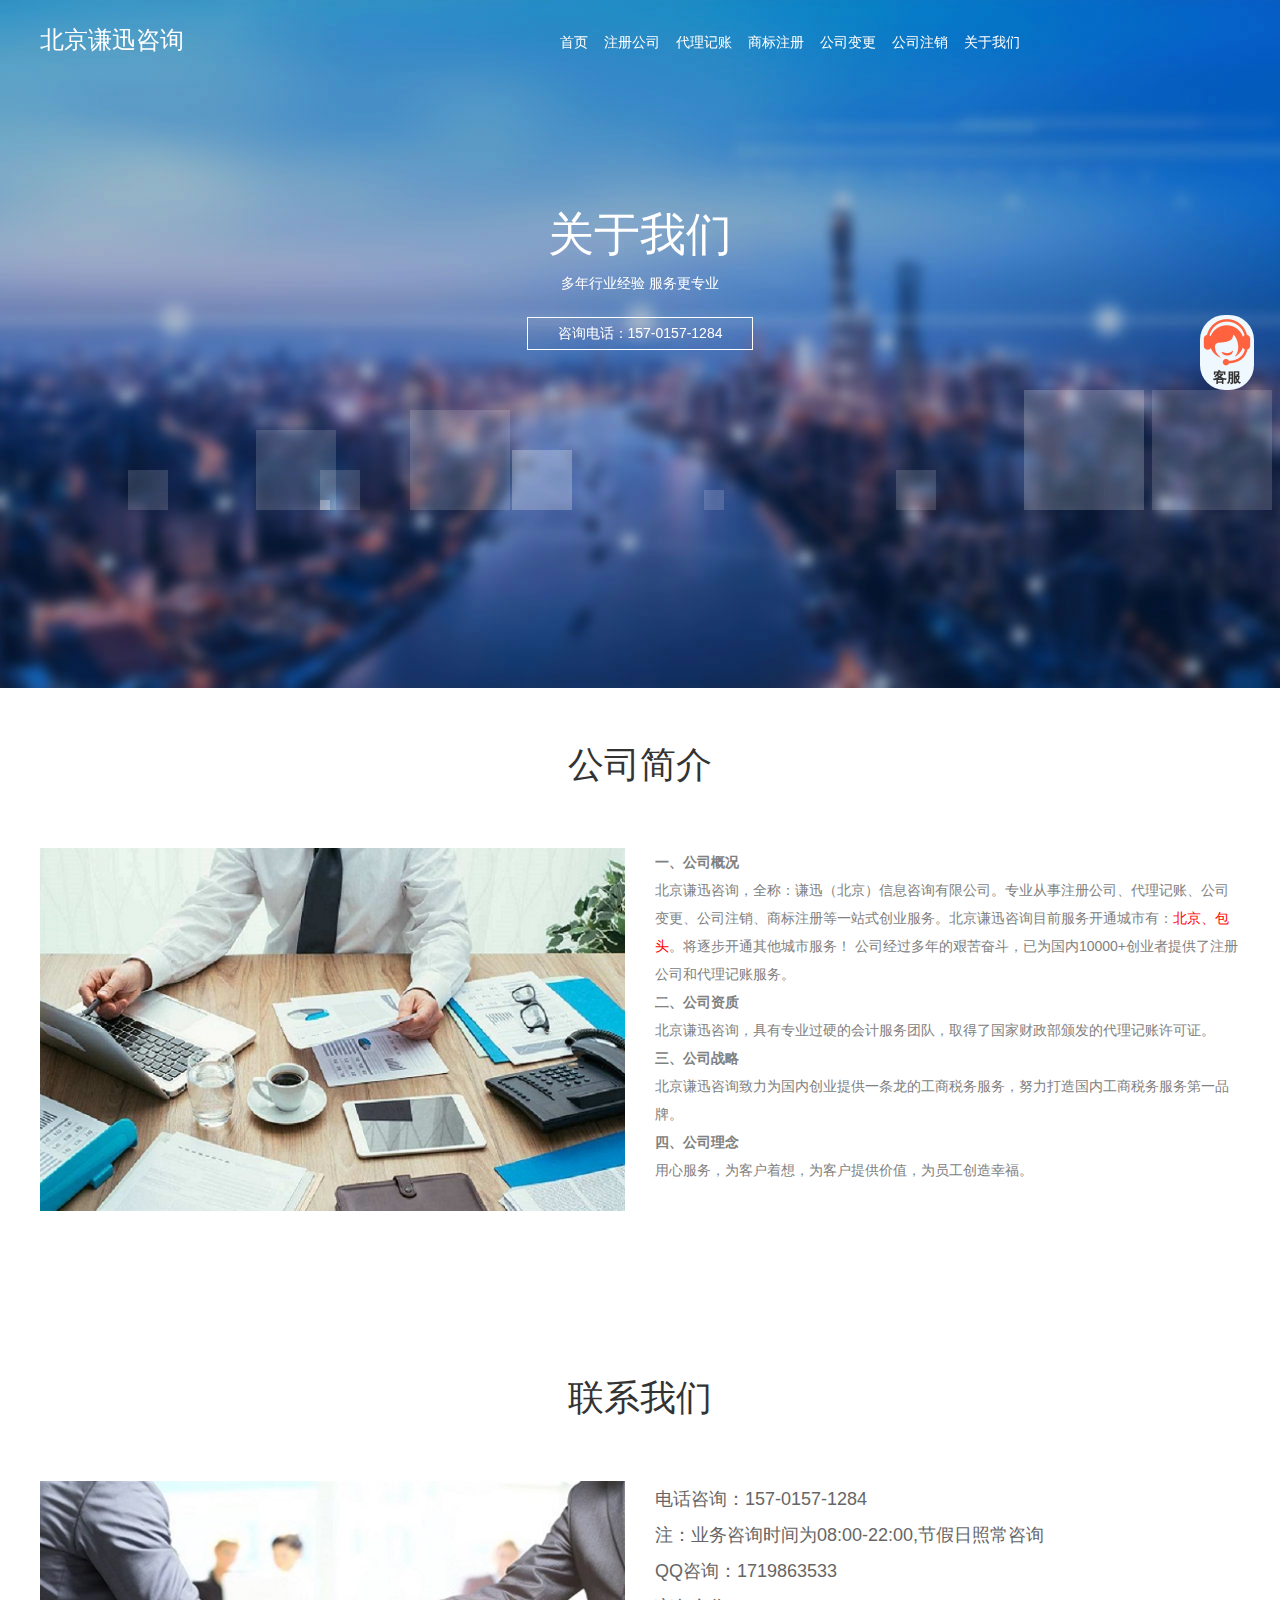
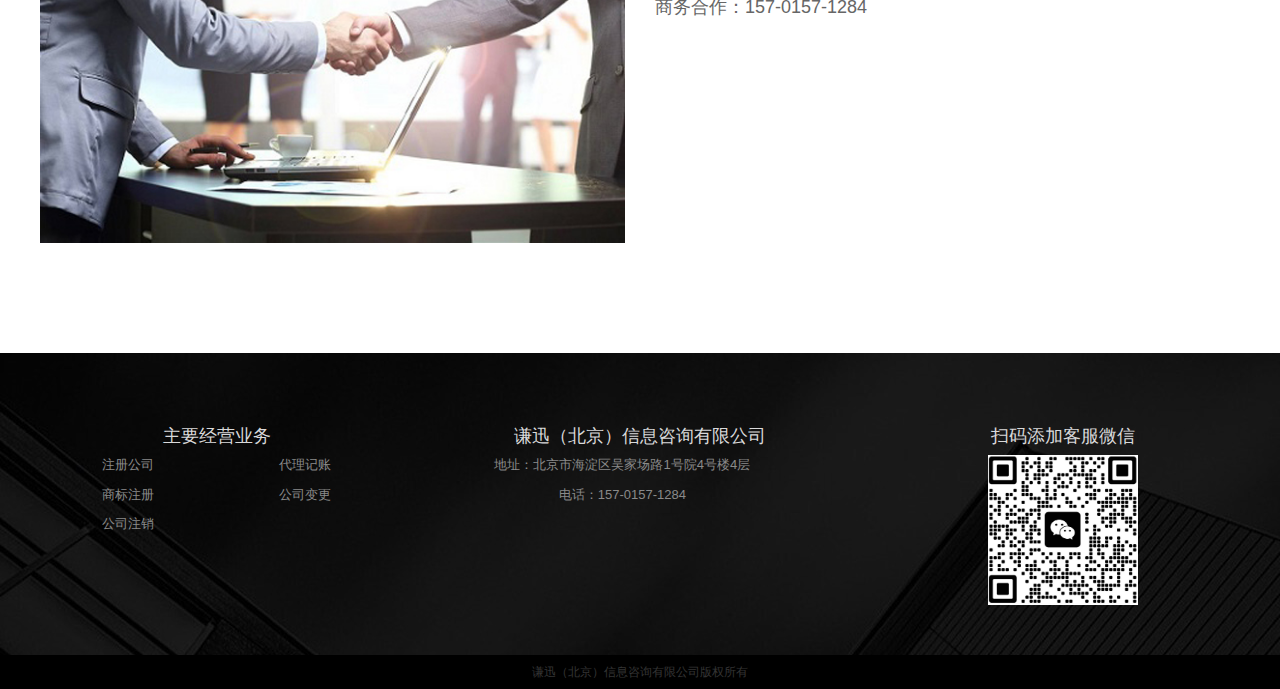
==== about.html @ a2da06b8 "第一版" ====
﻿<!DOCTYPE html>
<html>
<head>
<meta http-equiv="Content-Type" content="text/html; charset=utf-8">
<meta http-equiv="X-UA-Compatible" content="IE=Edge,chrome=1">
<meta name="viewport" content="width=device-width, initial-scale=1.0, user-scalable=no">
<meta name="format-detection" content="telephone=yes">
<meta http-equiv="Cache-Control" content="no-transform" /> 
<meta http-equiv="Cache-Control" content="no-siteapp" /> 
<title>北京谦迅咨询怎么样_北京谦迅咨询</title>
<meta name="keywords" content="北京谦迅咨询怎么样？" />
<meta name="description" content="北京谦迅咨询是地区口碑好，服务质量高的财务公司，为地区上万创业者提供了工商税务服务，北京谦迅咨询欢迎地区各位创业者咨询办理业务！咨询电话：157-0157-1284" />
<meta name="renderer" content="webkit">
<link rel="icon" type="image/x-icon" href="images/favicon.ico">
<!--ico-->
<link rel="stylesheet" type="text/css" href="css/base.css" />
<link rel="stylesheet" type="text/css" href="css/animate.min.css" />
<link rel="stylesheet" type="text/css" href="css/owl.carousel.css" />
<link rel="stylesheet" type="text/css" href="css/style.css" />
<link rel="stylesheet" type="text/css" href="css/responsive.css" />
<script src="js/jquery-1.11.0.min.js"></script>
<script src="js/wow.min_1.js"></script>
<script src="js/owl.carousel.min.js"></script>
<script src="js/page.js"></script>
<style type="text/css">
<!--
.STYLE1 {color: #FF0000}
-->
</style>
</head>
<body>
<div id="online_img">
  <img src="/images/online.png">
  <span>客服</soan>
  <div id="kefu">
      <div>扫码在线咨询</div>
      <img src="/images/qrcode.png">
  </div>
</div>
<div class="header">
  <div class="container">
    <div class="rowFluid">
      <div class="span3 col-md-12">
        <div class="logo" style="font-size: x-large;color: white;font-family: emjoi;font-weight: 500;">
                    <!--<a href="#" title="北京谦迅咨询"> <img src="picture/logo.png" alt="北京谦迅咨询"/></a>-->
                    <a style="font-size: x-large;color: white;font-family: emjoi;font-weight: 500;" href="index.html">北京谦迅咨询</a>
                </div>
      </div>


      <div class="span9">
        <div class="mobileMenuBtn"><span class="span1"></span><span class="span2"></span><span
                class="span3"></span></div>
        <div class="mobileMenuBtn_shad"></div>
        <div class="header_menu">
          <ul id="menu">
            <li><a href="index.html">首页</a></li>
            <li><a href="gszc.html">注册公司</a></li>
            <li><a href="dljz.html">代理记账</a></li>
            <li><a href="sbzc.html">商标注册</a></li>
            <li><a href="gsbg.html">公司变更</a></li>
            <li><a href="gszx.html">公司注销</a></li>
            <!--<li><a href="cjwt_news.html">常见问题</a></li>-->
            <li><a href="about.html">关于我们</a></li>
            <!--<li><a href="contact_us.html">联系我们</a></li>-->
          </ul>
        </div>
      </div>
      <div class="span2"></div>
    </div>
  </div>
</div>

<div id="tool">
    <ul class="toollist">
        <li><a href="/"><img src="picture/home.png">

            <p>首页</p>
        </a></li>
        <li><a href="https://work.weixin.qq.com/kfid/kfc2d8072bfd5764489"><img src="picture/member.png">

            <p>在线咨询</p>
        </a></li>
        <li class="li4"><a href='tel:157-0157-1284'><img src="picture/tel.png"/>

            <p>一键拨打</p>
        </a></li>
        <li><a href="/about.html"><img src="picture/map.png">

            <p>关于我们</p>
        </a></li>
    </ul>
</div>

<div class="page">
<div class="rowFluid">
<div class="span12">
<div class="main">
<div class="banner">
  <div class="rowFluid">
    <div class="span12">
      <div class="owl-demo ">
        <div class="item">
          <h3 class="banner_title">关于我们</h3>
          <div class="banner_jianjie">
            <div class="banner_text">多年行业经验 服务更专业</div>
            <div class="banner_button"> <a style="pointer-events: none" href="#">咨询电话：157-0157-1284</a> </div>
          </div>
        </div>
        
        
      </div>
	  <ul class="platform_advantage_bg">
        <li></li>
        <li></li>
        <li></li>
        <li></li>
        <li></li>
        <li></li>
        <li></li>
        <li></li>
        <li></li>
        <li></li>
      </ul>
    </div>
  </div>
  <div id="container" class="mpage">
    <div id="anitOut" class="anitOut"></div>
  </div>
</div>


<div class="kzf-mod-case-container">
          <div class="rowFluid">
            <div class="container">
              <div class="span12">
                <div class="kzf-mod-case-out">
                  <div class="kzf-mod-so-title-box " style="visibility: visible; 
				 ">
                    <h3 class="kzf-so-title">公司简介</h3>
                  </div>
                  <div class="kzf-mod-case-box">
                    <div class="span6 col-sm-12"> <a >
                      <div class="kzf-mod-wrap ">
                        <div class="kzf-mod-pic"> <img src="picture/shangwu.jpg" alt="关于我们" /> </div>
                        
                      </div>
                      </a> </div>
                    <div class="span6 col-sm-12"> 
              <div class="kzf-mod-wrap ">
                <div class="kzf-mod-title">
                  <p><strong>一、公司概况</strong></br>
                                                        北京谦迅咨询，全称：谦迅（北京）信息咨询有限公司。专业从事注册公司、代理记账、公司变更、公司注销、商标注册等一站式创业服务。北京谦迅咨询目前服务开通城市有：<span
                                                                class="STYLE1">北京、包头</span>。将逐步开通其他城市服务！
                                                        公司经过多年的艰苦奋斗，已为国内10000+创业者提供了注册公司和代理记账服务。</br>
                                                        <strong>二、公司资质</strong></br>
                                                        北京谦迅咨询，具有专业过硬的会计服务团队，取得了国家财政部颁发的代理记账许可证。</br>
                                                        <strong>三、公司战略</strong></br>
                                                        北京谦迅咨询致力为国内创业提供一条龙的工商税务服务，努力打造国内工商税务服务第一品牌。</br>
                                                        <strong>四、公司理念</strong></br>
                                                        用心服务，为客户着想，为客户提供价值，为员工创造幸福。</p>
                </div>
              </div>
              </div>
                    
                    
                  </div>
                </div>
              </div>
            </div>
          </div>
</div>
<div class="kzf-mod-case-container">
          <div class="rowFluid">
            <div class="container">
              <div class="span12">
                <div class="kzf-mod-case-out">
                  <div class="kzf-mod-so-title-box " style="visibility: visible; 
				 ">
                    <h3 class="kzf-so-title">联系我们</h3>
                  </div>
                  <div class="kzf-mod-case-box">
                    <div class="span6 col-sm-12"> <a >
                      <div class="kzf-mod-wrap ">
                        <div class="kzf-mod-pic"> <img src="picture/contact.jpg" alt="联系我们" /> </div>
                      </div>
                      </a> </div>
                    <div class="span6 col-sm-12"> <a > </a>
                      <div class="kzf-mod-wrap ">
                        <div class="kzf-mod-title1">
                          <p>电话咨询：157-0157-1284</p>
                          <p class="STYLE8">注：业务咨询时间为08:00-22:00,节假日照常咨询</p>
                          <p>QQ咨询：1719863533</p>
                          <p>商务合作：157-0157-1284</p>
                        </div>
                      </div>
                      <a></a> </div>
                  </div>
                </div>
              </div>
            </div>
          </div>
        </div>

<div class="marketing_advantage" style="display:none">
  <div class="rowFluid">
    <div class="span12">
      <div class="container">
        <div class="all_title2 ">
          <h3 class="title">北京谦迅咨询行业优势</h3>
        </div>
        <div class="rowFluid">
          <div class="marketing_advantage_content">
            <div class="span3 col-sm-6 ">
              <div class="marketing_advantage_list"> <img src="picture/019.jpg"  /> </div>
            </div>
            <div class="span3 col-sm-6">
              <div class="span12  ">
                <div class="marketing_advantage_list"> <img src="picture/054.jpg" />
                  <div class="marketing_advantage_brief">
                    <div class="brief_title"><img src="picture/020.png" alt="一站式服务" /> 专注财税服务多年</div>
                    <div class="brief_text">北京谦迅咨询成立于2015年，始终坚持为客户提供优质的企业财税服务！</div>
                  </div>
                </div>
              </div>
            </div>
            <div class="span3 col-sm-6">
              <div class="span12 ">
                <div class="marketing_advantage_list"> <img src="picture/054.jpg" />
                  <div class="marketing_advantage_brief">
                    <div class="brief_title"><img src="picture/021.png" alt="8年行业经验" /> 服务网点遍布全国</div>
                    <div class="brief_text">北京谦迅咨询，实力雄厚，全国布局，达到国内少有的规模</div>
                  </div>
                </div>
              </div>
            </div>
            <div class="span3 col-sm-6">
              <div class="span12 ">
                <div class="marketing_advantage_list"> <img src="picture/054.jpg" />
                  <div class="marketing_advantage_brief">
                    <div class="brief_title"><img src="picture/022.png" alt="多个服务网点" /> 服务客户超10万</div>
                    <div class="brief_text">北京谦迅咨询多年深耕财税服务行业，已累计服务创业者超10万人。</div>
                  </div>
                </div>
              </div>
            </div>
            <div class="span3 col-sm-6">
              <div class="span12 ">
                <div class="marketing_advantage_list"> <img src="picture/054.jpg" />
                  <div class="marketing_advantage_brief">
                    <div class="brief_title"><img src="picture/023.png" alt="专业会计" /> 员工人数近千人</div>
                    <div class="brief_text">我们庞大的会计服务团队，能为创业者提供专业的财税服务</div>
                  </div>
                </div>
              </div>
            </div>
            <div class="span3 col-sm-6">
              <div class="span12 ">
                <div class="marketing_advantage_list"> <img src="picture/054.jpg" />
                  <div class="marketing_advantage_brief">
                    <div class="brief_title"><img src="picture/024.png" alt="科学的服务流程" /> 服务流程科学</div>
                    <div class="brief_text">我们经过多年探索，建立了一套科学严密的服务流程。</div>
                  </div>
                </div>
              </div>
            </div>
            <div class="span3 col-sm-6">
              <div class="span12  ">
                <div class="marketing_advantage_list"> <img src="picture/054.jpg" />
                  <div class="marketing_advantage_brief">
                    <div class="brief_title"><img src="picture/025.png" alt="强大的售后保障" /> 售后保障强大</div>
                    <div class="brief_text">我们的售后团队，会定期回访，保证您的体验高质量的财税服务</div>
                  </div>
                </div>
              </div>
            </div>
          </div>
        </div>
      </div>
	<ul class="platform_advantage_bg">
        <li></li>
        <li></li>
        <li></li>
        <li></li>
        <li></li>
        <li></li>
        <li></li>
        <li></li>
        <li></li>
        <li></li>
      </ul>  
	  
	  
    </div>
  </div>
</div>

<div class="partners" style="display:none">
  <div class="rowFluid">
    <div class="span12">
      <div class="container">
        <div class="all_title1 ">
          <h3 class="title">合作伙伴</h3>
          <div class="text">OUR PARTNER</div>
        </div>
        <div class="rowFluid">
          <div class="partners_content"> <a href="#" class="partners_content_list " data-wow-delay="0.1s" target="_blank"> <img src="picture/026.png" alt="代理记账" /> </a> <a href="#" class="partners_content_list " data-wow-delay="0.2s" target="_blank"> <img src="picture/027.png" alt="代理记账" /> </a> <a href="#" class="partners_content_list " data-wow-delay="0.3s" target="_blank"> <img src="picture/028_1.png" alt="代理记账" /> </a> <a href="#" class="partners_content_list " data-wow-delay="0.4s" target="_blank"> <img src="picture/029.png" alt="代理记账" /> </a> <a href="#" class="partners_content_list " data-wow-delay="0.5s" target="_blank"> <img src="picture/030.png" alt="代理记账" /> </a> <a href="#" class="partners_content_list " data-wow-delay="0.6s" target="_blank"> <img src="picture/0311.png" alt="代理记账" /> </a> <a href="#" class="partners_content_list " data-wow-delay="0.7s" target="_blank"> <img src="picture/0322.png" alt="代理记账" /> </a> </div>
        </div>
      </div>
    </div>
  </div>
</div>

<div class="footer ">
                    <div class="rowFluid">
                        <div class="span12">
                            <div class="container">
                                <div class="footer_content">
                                    <!--<div class="lianxi">全国分支机构</div>-->
                                    <div class="span4 col-xm-6 col-xs-12 text_align">
                                        <div class="footer_list">
                                            <div class="footer_cotact">
                                                <div class="footer_cotact_title text_align">主要经营业务</div>
                                                <ul>
                                                    <li class="span6"><a href="gszc.html">注册公司</a></li>
                                                    <li class="span6"><a href="dljz.html">代理记账</a></li>
                                                    <li class="span6"><a href="sbzc.html">商标注册</a></li>
                                                    <li class="span6"><a href="gsbg.html">公司变更</a></li>
                                                    <li class="span6"><a href="gszx.html">公司注销</a></li>
                                                </ul>
                                            </div>
                                        </div>
                                    </div>
                                    <div class="span4 col-xm-6 col-xs-12 text_align">
                                        <div class="footer_list">
                                            <div class="footer_cotact">
                                                <div class="footer_cotact_title text_align">谦迅（北京）信息咨询有限公司</div>
                                                <ul>
                                                    <li><span
                                                            class="footer_cotact_content">地址：北京市海淀区吴家场路1号院4号楼4层</span>
                                                    </li>
                                                    <li><span class="footer_cotact_content">电话：<a style="pointer-events: none" href="#" class="call">157-0157-1284</a></span>
                                                    </li>
                                                </ul>
                                            </div>
                                        </div>
                                    </div>

                                    <div class="span4 col-xm-6 col-xs-12 text_align">
                                        <div class="footer_list">
                                            <div class="footer_cotact">
                                                <div class="footer_cotact_title text_align">扫码添加客服微信</div>
                                                <ul>
                                                    <li class="">
                                                        <img src="images/kefu.png?t=2" alt=""/>
                                                    </li>
                                                </ul>
                                            </div>
                                        </div>
                                    </div>
                                </div>
                            </div>

                            <div class="copyright">谦迅（北京）信息咨询有限公司版权所有 </div>
                            <div class="jiqiren" style="display:none">
                                <div class="copyright">友情链接：
                  <span class="STYLE3">
                     <a href='#'>合肥网站建设</a>
                  </span>
                  <span class="STYLE3">
                     <a href='#'>网站建设</a>
                  </span>
                  <span class="STYLE3">
                     <a href='#'>欧乐美网站建设</a>
                  </span>
                  <span class="STYLE3">
                     <a href='#'>某某注册公司</a>
                  </span>
                  <span class="STYLE3">
                     <a href='#'>公司注册</a>
                  </span>
                                </div>
                            </div>
                        </div>
                    </div>
                </div>
</div>
</div>
</div>
</div>
</div>

<SCRIPT langauge="javasript">document.oncontextmenu=new Function('event.returnValue=false;');document.onselectstart=new Function('event.returnValue=false;');</SCRIPT>

</body>
</html>
---- css/base.css ----
﻿
@charset "utf-8";

* {
	-webkit-tap-highlight-color: rgba(0, 0, 0, 0);
	margin: 0px;
	padding: 0px;
}
html {
	font-size: 62.5%;
}
body {
	background-color: #fff;
	font-family: "微软雅黑", "Microsoft Yahei", "Arial";
	font-size: 14px;
	line-height: 1.5;
	color: #333;
	overflow-x: hidden;
}
img {
	border: none;
	vertical-align: middle;
	max-width: 100%;
}
a {
	text-decoration: none;
	color: #333;
	-webkit-transition: all .3s ease-in-out;
	transition: all .3s ease-in-out;
}
input, textarea, select, button {
	outline: none;
	vertical-align: middle;
	font-size: inherit;
	font-family: inherit;
}
textarea {
	resize: none;
	overflow-y: auto;
}
input[type="submit"], input[type="reset"], input[type="button"], button {
	cursor: pointer;
	-webkit-appearance: none;
}
hr {
	height: 0;
	border-width: 1px 0 0 0;
	border-style: solid;
	margin: 0;
	color: #ddd;
}
h1, h2, h3, h4, h5, h6 {
	font-weight: normal;
	margin: 0;
}
ul, ol, li {
	list-style: none;
	-webkit-padding-start: 0
}
dt, dd {
	padding: 0;
	margin: 0;
	list-style: none;
}
/*栅格系统*/

.col-lg-1, .col-lg-2, .col-lg-3, .col-lg-4, .col-lg-5, .col-lg-6, .col-lg-7, .col-lg-8, .col-lg-9, .col-lg-10, .col-lg-11, .col-lg-12 {
	float: left;
}
.col-lg-12 {
	width: 100%;
}
.col-lg-11 {
	width: 91.66666667%;
}
.col-lg-10 {
	width: 83.33333333%;
}
.col-lg-9 {
	width: 75%;
}
.col-lg-8 {
	width: 66.66666667%;
}
.col-lg-7 {
	width: 58.33333333%;
}
.col-lg-6 {
	width: 50%;
}
.col-lg-5 {
	width: 41.66666667%;
}
.col-lg-4 {
	width: 33.33333333%;
}
.col-lg-3 {
	width: 25%;
}
.col-lg-2 {
	width: 16.66666667%;
}
.col-lg-1 {
	width: 8.33333333%;
}
.span1, .span2, .span3, .span4, .span5, .span6, .span7, .span8, .span9, .span10, .span11, .span12 {
	float: left;
}
.span12 {
	width: 100%;
}
.span11 {
	width: 91.66666667%;
}
.span10 {
	width: 83.33333333%;
}
.span9 {
	width: 75%;
}
.span8 {
	width: 66.66666667%;
}
.span7 {
	width: 58.33333333%;
		float: right;
}
.span6 {
	width: 50%;
}
.span5 {
	width: 41.66666667%;
}
.span4 {
	width: 33.33333333%;
}
.span3 {
	width: 25%;
}
.span2 {
	width: 16.66666667%;
}
.span1 {
	width: 8.33333333%;
}
 @media screen and (max-width:1300px) {
.col-bg-4 {
	float: left;
	width: 33.33333333%;
}
}
 @media screen and (max-width:1199px) {
.col-md-1,  .col-md-2,  .col-md-3,  .col-md-4,  .col-md-5,  .col-md-6,  .col-md-7,  .col-md-8,  .col-md-9,  .col-md-10,  .col-md-11,  .col-md-12 {
	float: left;
}
.col-md-12 {
	width: 100%;
}
.col-md-11 {
	width: 91.66666667%;
}
.col-md-10 {
	width: 83.33333333%;
}
.col-md-9 {
	width: 75%;
}
.col-md-8 {
	width: 66.66666667%;
}
.col-md-7 {
	width: 58.33333333%;
}
.col-md-6 {
	width: 50%;
}
.col-md-5 {
	width: 41.66666667%;
}
.col-md-4 {
	width: 33.33333333%;
}
.col-md-3 {
	width: 25%;
}
.col-md-2 {
	width: 16.66666667%;
}
.col-md-1 {
	width: 8.33333333%;
}
}
 @media screen and (max-width:960px) {
.col-xm-1,  .col-xm-2,  .col-xm-3,  .col-xm-4,  .col-xm-5,  .col-xm-6,  .col-xm-7,  .col-xm-8,  .col-xm-9,  .col-xm-10,  .col-xm-11,  .col-xm-12 {
	float: left;
}
.col-xm-12 {
	width: 100%;
}
.col-xm-11 {
	width: 91.66666667%;
}
.col-xm-10 {
	width: 83.33333333%;
}
.col-xm-9 {
	width: 75%;
}
.col-xm-8 {
	width: 66.66666667%;
}
.col-xm-7 {
	width: 58.33333333%;
}
.col-xm-6 {
	width: 50%;
}
.col-xm-5 {
	width: 41.66666667%;
}
.col-xm-4 {
	width: 33.33333333%;
}
.col-xm-3 {
	width: 25%;
}
.col-xm-2 {
	width: 16.66666667%;
}
.col-xm-1 {
	width: 8.33333333%;
}
}
 @media screen and (max-width:767px) {
.col-sm-1,  .col-sm-2,  .col-sm-3,  .col-sm-4,  .col-sm-5,  .col-sm-6,  .col-sm-7,  .col-sm-8,  .col-sm-9,  .col-sm-10,  .col-sm-11,  .col-sm-12 {
	float: left;
}
.col-sm-12 {
	width: 100%;
}
.col-sm-11 {
	width: 91.66666667%;
}
.col-sm-10 {
	width: 83.33333333%;
}
.col-sm-9 {
	width: 75%;
}
.col-sm-8 {
	width: 66.66666667%;
}
.col-sm-7 {
	width: 58.33333333%;
}
.col-sm-6 {
	width: 50%;
}
.col-sm-5 {
	width: 41.66666667%;
}
.col-sm-4 {
	width: 33.33333333%;
}
.col-sm-3 {
	width: 25%;
}
.col-sm-2 {
	width: 16.66666667%;
}
.col-sm-1 {
	width: 8.33333333%;
}
}
 @media screen and (max-width:479px) {
.col-xs-1,  .col-xs-2,  .col-xs-3,  .col-xs-4,  .col-xs-5,  .col-xs-6,  .col-xs-7,  .col-xs-8,  .col-xs-9,  .col-xs-10,  .col-xs-11,  .col-xs-12 {
	float: left;
}
.col-xs-12 {
	width: 100%;
}
.col-xs-11 {
	width: 91.66666667%;
}
.col-xs-10 {
	width: 83.33333333%;
}
.col-xs-9 {
	width: 75%;
}
.col-xs-8 {
	width: 66.66666667%;
}
.col-xs-7 {
	width: 58.33333333%;
}
.col-xs-6 {
	width: 50%;
}
.col-xs-5 {
	width: 41.66666667%;
}
.col-xs-4 {
	width: 33.33333333%;
}
.col-xs-3 {
	width: 25%;
}
.col-xs-2 {
	width: 16.66666667%;
}
.col-xs-1 {
	width: 8.33333333%;
}
}
.clearfix:before {
	content: ".";
	display: block;
	clear: both;
	height: 0;
	font-size: 0;
	visibility: hidden;
	overflow: hidden;
}
.clearfix:after {
	content: ".";
	display: block;
	clear: both;
	height: 0;
	font-size: 0;
	visibility: hidden;
	overflow: hidden;
}
.hidden {
	visibility: hidden;
}
.visible {
	visibility: visible;
}
.hide {
	display: none;
}
.show {
	display: block;
}
.container {
	width: 96%;
	max-width: 1200px;
	margin: 0 auto;
}
.container-fluid {
	width: 100%;
	margin: 0 auto;
}
.rowFluid {
	clear: both;
}
.rowFluid:before, .rowFluid:after, .column:before, .column:after {
	content: ".";
	display: block;
	clear: both;
	height: 0;
	font-size: 0;
	visibility: hidden;
	overflow: hidden;
}
/* 在线联系 */

#online {
	position: fixed;
	bottom: 126px !important;
	right: -40px;
	z-index: 1000;
	width: 32px;
	height: 32px;
	background: #dd9e09;
	color: #fff;
	cursor: pointer;
	border-radius: 3px;
	-webkit-transition: all 0.4s;
	transition: all 0.4s;
	opacity: 0;
	box-sizing: border-box;
}
#online i {
	display: block;
	width: 18px;
	height: 18px;
	margin: 3px 7px;
}
#online i img {
	max-width: 100%;
}
#online:hover {
	background: #333;
}
#online_lx {
	width: 180px;
	height: auto;
	border-radius: 5px;
	background-color: #fff;
	-webkit-box-shadow: 0 5px 9px rgba(4, 0, 0, .17);
	box-shadow: 0 5px 9px rgba(4, 0, 0, .17);
	position: fixed;
	right: 12px;
	bottom: 126px !important;
	z-index: 99999;
	box-sizing: border-box;
}
#olx_head {
	padding: 20px;
	line-height: 16px;
	height: 16px;
	background: #00C0FF;
	border-radius: 5px 5px 0 0;
	color: #fff;
	font-size: 14px;
}
#online_close {
	display: block;
	float: right;
	width: 15px;
	height: 15px;
	cursor: pointer;
}
#online_close img {
	max-width: 100%;
	-webkit-transition: all 0.4s;
	transition: all 0.4s;
}
#online_close img:hover {
	transform: rotate(180deg);
	-webkit-transform: rotate(180deg);
}
#olx_qq li a {
	padding: 12px 40px;
	height: 18px;
	line-height: 18px;
	background: #fff;
	color: #353434;
	display: block;
	border-bottom: #f5f5f5 1px solid;
	transition: all ease-out .3s;
	color: #888;
}
#olx_qq li a:hover {
	background: #f5f5f5;
	text-indent: 10px;
}
#olx_qq li i {
	width: 20px;
	height: 20px;
	float: left;
	margin: 10px;
}
#olx_qq li i img {
	max-width: 100%;
}
#olx_tel {
	padding: 15px 10px;
}
#olx_tel div {
	color: #434343;
	line-height: 24px;
	height: 24px;
	margin: 0 25px 0 8px;
}
#olx_tel div i {
	width: 20px;
	height: 25px;
	float: left;
	margin-right: 2px;
}
#olx_tel div i img {
	max-width: 100%;
	max-height: 100%;
}
#olx_tel p {
	line-height: 30px;
	color: #888;
	text-align: center;
	padding-top: 10px;
}
/* 分享 */

#share {
	position: fixed;
	bottom: 93px !important;
	right: 12px;
	z-index: 1000;
	width: 32px;
	height: 32px;
	background: #008cd6;
	color: #fff;
	cursor: pointer;
	border-radius: 3px;
	-webkit-transition: all 0.4s;
	transition: all 0.4s;
}
#share i {
	display: block;
	width: 16px;
	height: 16px;
	margin: 3px 8px;
}
#share i img {
	max-width: 100%;
}
#share:hover {
	background: #333;
}
.share_bg {
	position: fixed;
	left: 0;
	top: 0;
	z-index: 600;
	width: 100%;
	height: 100%;
	background: rgba(0, 0, 0, .9);
	display: none;
}
.share_box {
	position: fixed;
	top: -50%;
	left: 50%;
	font-size: 16px;
	z-index: 601;
	width: 500px;
	margin-left: -250px;
	height: 300px;
	margin-top: -150px;
	background: #fff;
}
.share_box i.share_close {
	display: block;
	position: absolute;
	top: 12px;
	right: 15px;
	width: 15px;
	height: 15px;
	cursor: pointer;
}
.share_box i.share_close img {
	max-width: 100%;
	margin: 0 auto;
	padding: 0;
	-webkit-transition: all 0.4s;
	transition: all 0.4s;
}
.share_box i.share_close:hover img {
	transform: rotate(180deg);
	-webkit-transform: rotate(180deg);
}
.share_box .share_tit {
	width: 100%;
	height: 50px;
	line-height: 50px;
	margin-bottom: 15px;
	background: #f7f7f7;
	text-align: center;
	color: #909090;
}
.share_box .share_list {
	width: 85%;
	margin: 0 auto;
}
.share_box .share_ico {
	text-align: center;
}
.share_box .share_ico .bshare-qzone, .share_box .share_ico .bshare-sinaminiblog, .share_box .share_ico .bshare-renren, .share_box .share_ico .bshare-qqmb, .share_box .share_ico .bshare-weixin, .share_box .share_ico .bshare-renren, .share_box .share_ico .bshare-qqim, .share_box .share_ico .bshare-ewm, .share_box .share_ico .bshare-douban {
	width: 90px;
	margin-top: 10px;
	padding: 70px 0 10px 0;
	color: #fff;
	border-radius: 4px;
}
.share_box .share_ico .bshare-sinaminiblog {
	background: #d4d4d4 url(../images/ico_xl.png) no-repeat;
	background-position: center 15px;
}
.share_box .share_ico .bshare-sinaminiblog:hover {
	text-decoration: none;
	background: #d5357f url(../images/ico_xl.png) no-repeat;
	background-position: center 15px;
	color: #fff;
}
.share_box .share_ico .bshare-qzone {
	background: #d4d4d4 url(../images/ico_kj.png) no-repeat;
	background-position: center 15px;
}
.share_box .share_ico .bshare-qzone:hover {
	text-decoration: none;
	background: #2199d3 url(../images/ico_kj.png) no-repeat;
	background-position: center 15px;
	color: #fff;
}
.share_box .share_ico .bshare-douban {
	background: #d4d4d4 url(../images/ico_db.png) no-repeat;
	background-position: center 15px;
}
.share_box .share_ico .bshare-douban:hover {
	text-decoration: none;
	background: #315ebc url(../images/ico_db.png) no-repeat;
	background-position: center 15px;
	color: #fff;
}
.share_box .share_ico .bshare-qqmb {
	background: #d4d4d4 url(../images/ico_tx.png) no-repeat;
	background-position: center 15px;
}
.share_box .share_ico .bshare-qqmb:hover {
	text-decoration: none;
	background: #00acde url(../images/ico_tx.png) no-repeat;
	background-position: center 15px;
	color: #fff;
}
.share_box .share_ico .bshare-weixin {
	background: #d4d4d4 url(../images/ico_wx.png) no-repeat;
	background-position: center 15px;
}
.share_box .share_ico .bshare-weixin:hover {
	text-decoration: none;
	background: #25ac35 url(../images/ico_wx.png) no-repeat;
	background-position: center 15px;
	color: #fff;
}
.share_box .share_ico .bshare-renren {
	background: #d4d4d4 url(../images/ico_rr.png) no-repeat;
	background-position: center 15px;
}
.share_box .share_ico .bshare-renren:hover {
	text-decoration: none;
	background: #30b2c5 url(../images/ico_rr.png) no-repeat;
	background-position: center 15px;
	color: #fff;
}
.share_box .share_ico .bshare-qqim {
	background: #d4d4d4 url(../images/ico_qq.png) no-repeat;
	background-position: center 15px;
}
.share_box .share_ico .bshare-qqim:hover {
	text-decoration: none;
	background: #e00b39 url(../images/ico_qq.png) no-repeat;
	background-position: center 15px;
	color: #fff;
}
.share_box .share_ico .bshare-ewm {
	background: #d4d4d4 url(../images/ico_ewm.png) no-repeat;
	background-position: center 15px;
}
.share_box .share_ico .bshare-ewm:hover {
	text-decoration: none;
	background: #f4911c url(../images/ico_ewm.png) no-repeat;
	background-position: center 15px;
	color: #fff;
}
/* 回顶部 */

#toTop {
	position: fixed;
	padding-top: 10px;
	bottom: -100px;
	right: 0px;
	z-index: 1000;
	width: 40px;
	height: 40px;
	text-align: center;
	line-height: 40px;
	background: #555555;
	background: url(../images/right-menu-icons.png) no-repeat 57% -12%;
	color: #fff;
	cursor: pointer;
	-webkit-transition: all 0.4s;
	transition: all 0.4s;
}
#toTop:hover {
	background: url(../images/right-menu-icons.png) no-repeat 57% 120%;
	z-index: 2000;
	color: #2792F0;
	background-color: #fff;
}
#close {
	cursor: pointer;
	position: fixed;
	bottom: 18px;
	right: 0;
	width: 40px;
	height: 40px;
	z-index: 100;
	/*background: #fff;*/
	background: url(../images/right-menu-icons.png) no-repeat -776px -15%;
	-webkit-transition: all 0.4s;
	transition: all 0.4s;
}
#show {
	cursor: pointer;
	position: fixed;
	bottom: 18px;
	right: 0;
	width: 0px;
	height: 40px;
	z-index: 100;
	/*background: #fff;*/
	background: url(../images/icon-list.jpg) no-repeat 0 -762px;
	-webkit-transition: all 0.4s;
	transition: all 0.4s;
}
#close:hover {
	background: url(../images/right-menu-icons.png) no-repeat -776px -93px;
	background-color: #fff;
}
 @media screen and (max-width: 1199px) {
#close {
	display: none;
}
#toTop {
	background-color: #e8e8e8;
}
}
/* 灯箱 */

.lightWrap {
	position: fixed;
	top: 0;
	left: 0;
	z-index: 6200;
	width: 100%;
	height: 100%;
	background: rgba(0, 0, 0, .6);
	overflow: hidden;
}
.lightWrap .closeLightBox {
	position: absolute;
	cursor: pointer;
	right: 10px;
	top: 10px;
	width: 50px;
	height: 50px;
	background: url(../images/icon_close.png)no-repeat center center;
	background-size: 20px;
	-webkit-transition: all 0.4s;
	transition: all 0.4s;
}
.lightWrap .closeLightBox:hover {
	transform: rotate(180deg);
	-webkit-transform: rotate(180deg);
}
.lightWrap .item {
	text-align: center;
	position: relative;
}
.lightWrap .item img {
	max-width: 100%;
	max-height: 100%;
}
.lightWrap .item .title {
	position: absolute;
	line-height: 1.6;
	bottom: 0;
	width: 100%;
	text-align: center;
	background: rgba(0, 0, 0, .4);
	color: #fff;
	padding: 10px 0;
}
.lightWrap .loading {
	background: url(../images/loader.gif) no-repeat center center;
}
.lightWrap .owl-prev, .lightWrap .owl-next {
	position: absolute;
	width: 40px;
	height: 70px;
	text-align: center;
	top: 50%;
	margin-top: -35px;
	-webkit-transition: all .3s ease;
	transition: all .3s ease;
}
.lightWrap .owl-prev {
	left: -60px;
	background: #555 url(../images/icon_prev2.png) no-repeat center center;
}
.lightWrap .owl-next {
	right: -60px;
	background: #555 url(../images/icon_next2.png) no-repeat center center;
}
.lightWrap .owl-prev:hover {
	opacity: .8;
	background: #00C0FF url(../images/icon_prev.png) no-repeat center center;
}
.lightWrap .owl-next:hover {
	opacity: .8;
	background: #00C0FF url(../images/icon_next.png) no-repeat center center;
}
.lightWrap:hover .owl-buttons .owl-prev {
	left: 10px;
}
.lightWrap:hover .owl-buttons .owl-next {
	right: 10px;
}
 @media only screen and (max-width: 1199px) {
#online {
	opacity: 1;
	right: 12px
}
#online_lx {
	display: none;
	right: -200px
}
}
 @media only screen and (max-width: 960px) {
}
 @media only screen and (max-width: 767px) {
.share_box {
	width: 400px;
	margin-left: -200px;
	margin-top: -100px;
}
.share_box .share_ico {
	transform: scale(0.8);
	-webkit-transform: scale(0.8);
}
}
 @media only screen and (max-width: 479px) {
.share_box {
	width: 360px;
	margin-left: -180px;
}
.share_box .share_ico {
	transform: scale(0.75);
	-webkit-transform: scale(0.75);
}
}
---- css/style.css ----
﻿.aside {
	position: fixed;
	top: 0;
	right: 0;
	width: 40px;
	height: 100%;
	z-index: 18;
	background: url(../images/aside.jpg) center top repeat;
	box-shadow: -2px 0 10px rgba(0, 0, 0, 0.1);
}
.aside ul {
	margin-top: 100px;
}
.aside ul li a {
	display: block;
	margin-top: 30px;
	text-align: center;
	color: #fff;
}
.aside ul li img {
	display: block;
	text-align: center;
	margin: 0 auto;
}
.aside ul li.consulting .img2 {
	display: none;
}
.aside ul li.consulting span {
	display: inline-block;
	margin: 0 2px;
	width: 5px;
	height: 5px;
	border-radius: 100%;
	background: #fff;
}
.aside ul li.consulting span:nth-child(1) {
	-webkit-animation: consulting 0.6s 0.07s infinite ease-in-out;
	animation: consulting 0.6s 0.07s infinite ease-in-out;
}
.aside ul li.consulting span:nth-child(2) {
	-webkit-animation: consulting 0.6s 0.14s infinite ease-in-out;
	animation: consulting 0.6s 0.14s infinite ease-in-out;
}
.aside ul li.consulting span:nth-child(3) {
	-webkit-animation: consulting 0.6s 0.21s infinite ease-in-out;
	animation: consulting 0.6s 0.21s infinite ease-in-out;
}
 @keyframes consulting {
 33% {
 -webkit-transform: translateY(5px);
 transform: translateY(5px);
}
 66% {
 -webkit-transform: translateY(-5px);
 transform: translateY(-5px);
}
 100% {
 -webkit-transform: translateY(0);
 transform: translateY(0);
}
}
 @-webkit-keyframes consulting {
 33% {
 -webkit-transform: translateY(5px);
 transform: translateY(5px);
}
 66% {
 -webkit-transform: translateY(-5px);
 transform: translateY(-5px);
}
 100% {
 -webkit-transform: translateY(0);
 transform: translateY(0);
}
}
.aside ul li.consulting.active {
	background: #fff;
	transition: 0.5s all;
	-webkit-transition: 0.5s all;
}
.aside ul li.consulting.active a {
	color: #3F82ED;
}
.aside ul li.consulting.active span {
	background: #3F82ED;
}
.aside ul li.consulting.active .img1 {
	display: none;
}
.aside ul li.consulting.active .img2 {
	display: block;
}
.consulting_box {
	width: 250px;
	height: 100%;
	background: #fff;
	overflow: hidden;
	z-index: 15;
	position: fixed;
	top: 0;
	right: -250px;
	box-shadow: -2px 0 10px rgba(0, 0, 0, .1);
	transition: 0.8s all;
	-webkit-transition: 0.8s all;
}
.consulting_box .title {
	background: url(../images/002.png) center top no-repeat;
	text-align: center;
	padding: 26px 0 2px 0;
	color: #fff;
}
.consulting_box .title_t1 {
	font-size: 12px;
}
.consulting_box .title_t2 {
	font-size: 16px;
	margin: 5px 0;
}
.consulting_type {
	padding: 40px 0;
	border-bottom: solid 1px #399BEC;
}
.consulting_type_title {
	padding-left: 30px;
	font-size: 16px;
	color: #333;
}
.consulting_type ul {
	margin: 30px 0 20px 0;
}
.consulting_type ul li a {
	display: block;
	height: 40px;
	line-height: 40px;
	text-indent: 30px;
	z-index: 2;
	position: relative;
	color: #666;
	margin: 0;
	text-align: left;
	transition: 0.3s all;
	-webkit-transition: 0.3s all;
}
.consulting_type ul li a img {
	margin: 0;
	display: inline-block;
	padding-right: 30px;
}
.consulting_type ul li a .img2 {
	display: none;
}
.consulting_type ul li a:before {
	z-index: -1;
	content: '';
	position: absolute;
	top: 0;
	left: 0;
	width: 100%;
	height: 100%;
	background: #3c9af2;
	opacity: 0;
	-webkit-transform: scale3d(1, 0.1, 1);
	transform: scale3d(1, 0.1, 1);
	-webkit-transition: -webkit-transform 0.4s, opacity 0.4s;
	transition: transform 0.4s, opacity 0.4s;
	-webkit-transition-timing-function: cubic-bezier(0.2, 1, 0.3, 1);
	transition-timing-function: cubic-bezier(0.2, 1, 0.3, 1);
}
.consulting_type ul li a, .consulting_type ul li a:before {
	-webkit-transition-timing-function: cubic-bezier(0.2, 1, 0.3, 1);
	transition-timing-function: cubic-bezier(0.2, 1, 0.3, 1);
}
.consulting_type ul li a:hover:before {
	opacity: 1;
	-webkit-transform: translate3d(0, 0, 0);
	transform: translate3d(0, 0, 0);
}
.consulting_type ul li a:hover {
	color: #fff;
}
.consulting_type ul li a:hover .img2 {
	display: inline-block;
}
.consulting_type ul li a:hover .img1 {
	display: none;
}
.consulting_box .problem {
	padding-top: 40px;
}
.consulting_box .problem_title {
	padding-left: 30px;
	font-size: 16px;
	color: #333;
}
.consulting_box .problem ul {
	padding: 20px 0 0 30px;
}
.consulting_box .problem ul li {
	margin-bottom: 8px;
}
.consulting_box .problem ul li a {
	display: inline-block;
}
.consulting_box .problem ul li span {
	display: inline-block;
	width: 3px;
	height: 3px;
	border-radius: 100%;
	background: #3c9af2;
	margin: 3px 10px 3px 0;
	animation: none;
}
.consulting_box .problem ul li a {
	font-size: 12px;
	color: #818181;
}
.consulting_box .problem ul li a:hover {
	color: #3c9af2;
}
.consulting_type .time {
	color: #818181;
	font-size: 12px;
	padding-left: 30px;
}
.consulting_box .close {
	position: absolute;
	top: 5px;
	right: 8px;
	cursor: pointer;
}
.consulting_box .close img {
	transition: 0.4s all;
	-webkit-transition: 0.4s all;
}
.consulting_box .close:hover img {
	transform: rotate(180deg);
	-webkit-transform: rotate(180deg);
}
.all_title1 {
	margin-bottom: 50px;
	text-align: center;
}
.all_title1 .title {
	font-size: 35px;
	color: #333;
}
.all_title1 .text {
	color: #818181;
}
.all_title2 {
	margin-bottom: 50px;
	text-align: center;
	color: #fff;
}
.all_title2 .title {
	font-size: 35px;
}
.all_button {
	display: inline-block;
	background: #3B9FF2;
	border: solid 1px #3B9FF2;
	color: #fff;
	padding: 6px 30px;
	border-radius: 3px;
	overflow: hidden;
}
.all_button:hover {
	background: #fff;
	background: transparent;
	color: #3B9FF2;
}
.header {
	height: 80px;
	line-height: 80px;
	position: fixed;
	width: 100%;
	top: 0;
	z-index: 11;
	transition: 0.4s all;
	-webkit-transition: 0.4s all;
}
.header .logo {
	margin-left: 0px;
}
.header .header_menu ul {
	text-align: center;
}
.header .header_menu ul li {
	display: inline-block;
	padding-top: 2px\0;
}
.header .header_menu ul li a {
	display: block;
	padding: 0 21px;
	color: #fff;
	border-top: solid 2px rgba(0, 0, 0, 0);
	font-size: 14px;
}
.header .header_menu ul li a:hover, .header .header_menu ul li a.active {
	border-top: solid 2px #fff;
	opacity: 1;
	filter: alpha(opacity=100);
}
.header .login {
	float: right;
	background: rgba(255, 255, 255, .1);
	margin: 20px 50px 0 0;
	height: 36px;
	line-height: 36px;
	font-size: 12px;
}
.header .login span {
	color: #fff;
}
.header .header_avatar {
	width: 30px;
	border-radius: 50%;
	height: 30px;
	overflow: hidden;
	display: block;
	float: left;
	margin-top: 3px;
	margin-left: 5px;
}
.header .header_avatar img {
	display: block;
	max-width: 100%;
}
.header .login a {
	padding: 0 10px 0 10px;
	color: #fff;
}
.header .md-show {
	display: none;
}
.header_scroll {
	transition: 0.4s all;
	-webkit-transition: 0.4s all;
	background-color: #0579f2;
}
.header .mobileMenuBtn {
	position: fixed;
	right: 20px;
	top: 18px;
	width: 32px;
	text-align: center;
	cursor: pointer;
	z-index: 100;
	display: none;
	transition: 0.4s all;
	-webkit-transition: 0.4s all;
}
.header .mobileMenuBtn.active {
	right: 220px;
}
.header .mobileMenuBtn span {
	display: block;
	width: 100%;
	height: 3px;
	background: #fff;
	margin-bottom: 8px;
	transition: 0.3s all;
	-webkit-transition: 0.3s all;
}
.header .mobileMenuBtn span:last-child {
	margin: 0;
}
.header .mobileMenuBtn span:first-child, .header .mobileMenuBtn span:last-child {
	transform-origin: 100% 50%;
	-webkit-transform-origin: 100% 50%;
	transform: rotate(0);
	-webkit-transform: rotate(0);
}
.header .mobileMenuBtn.active span:first-child {
	transform: rotate(-43deg);
	-webkit-transform: rotate(-43deg);
}
.header .mobileMenuBtn.active span:last-child {
	transform: rotate(43deg);
	-webkit-transform: rotate(43deg);
}
.header .mobileMenuBtn span:nth-child(2) {
	transform: translateX(0);
	-webkit-transform: translateX(0);
}
.header .mobileMenuBtn.active span:nth-child(2) {
	transform: translateX(80px);
	-webkit-transform: translateX(80px);
	opacity: 0;
}
.banner {
	overflow: hidden;
	text-align: center;
	z-index: 10;
	position: relative;
	background: rgba(0, 0, 0, 0);
	background-image: url(../images/banner.jpg);
	height: 688px;
	background-color: rgba;
	background-position: center;
}
.mpage {
	width: 100%;
	height: 888px;
	overflow: hidden;
	margin: 0 auto;
	position: absolute;
	top: 0;
	z-index: -1;
}
.anitOut {
	position: absolute;
	left: 0;
	top: 0;
	width: 100%;
	height: 100%;
	z-index: 1;
}
.banner_title {
	color: #fff;
	font-size: 46px;
	padding-top: 200px;
}

.banner_title0 {
	color: #fff;
	font-size: 28px;
	padding-top: 200px;
}
.banner_text {
	text-align: center;
	color: #FFFFFF;
	padding-right: 20px;
	padding-left: 20px;
	line-height: 2;
}
.banner_button {
	margin-top: 20px;
}

.banner_jianjie {
	margin-top: 0;
	margin-right: auto;
	margin-bottom: 0;
	margin-left: auto;
	/* width: 430px; */
}



.banner_button a {
	display: inline-block;
	margin: 0 10px;
	padding: 5px 30px;
	border: solid 1px #fff;
	color: #fff;
}
.banner_button a:hover, .banner_button a.active {
	background: #fff;
	color: #3ca0f3;
}
.banner .owl-pagination {
	margin-top: 150px;
}
.banner .owl-theme .owl-controls .owl-page {
	display: inline-block;
	zoom: 1;
 *display: inline;
/*IE7 life-saver */
}
.banner .owl-theme .owl-controls .owl-page span {
	display: block;
	width: 12px;
	height: 12px;
	margin: 5px 7px;
	filter: Alpha(Opacity=50);
	/*IE7 fix*/
	opacity: 0.5;
	-webkit-border-radius: 20px;
	-moz-border-radius: 20px;
	border-radius: 20px;
	background: #fff;
	overflow: hidden;
	border: 1px #fff solid;
	transition: all .3s;
}
.banner .owl-theme .owl-controls .owl-page.active span, .banner .owl-theme .owl-controls.clickable .owl-page:hover span {
	filter: Alpha(Opacity=100);
	/*IE7 fix*/
	opacity: 1;
	background: none;
}
.banner .owl-buttons {
	display: none
}
.banner .owl-prev, .banner .owl-next {
	width: 39px;
	height: 39px;
	border-radius: 100%;
	opacity: 0.5;
	transition: 0.3s all;
	-webkit-transition: 0.3s all;
	margin-top: -100px;
	display: none;
}
.banner .owl-prev {
	margin-left: 40px;
	float: left;
	background: #fff url(../images/icon_prev2_1.png) center no-repeat;
	display: none;
}
.banner .owl-next {
	margin-right: 40px;
	float: right;
	background: #fff url(../images/icon_next2_1.png) center no-repeat;
	display: none;
}
.index_product {
	padding: 100px 0;
	background: #fff;
}
.index_product_content {
	margin-left: -10px;
}
.index_product_list {
	display: block;
	margin: 0 0 10px 10px;
	position: relative;
	overflow: hidden;
}
.index_product_list:before {
	position: absolute;
	top: 0;
	left: 0;
	width: 100%;
	height: 100%;
	background: rgba(255, 255, 255, 0.4);
	content: '';
	-webkit-transition: -webkit-transform 0.5s;
	transition: transform 0.5s;
	-webkit-transform: scale3d(2, 1.4, 1) rotate3d(0, 0, 1, 45deg) translate3d(0, -140%, 0);
	transform: scale3d(2, 1.4, 1) rotate3d(0, 0, 1, 45deg) translate3d(0, -140%, 0);
}
.index_product_list:hover:before {
	-webkit-transform: scale3d(2, 1.4, 1) rotate3d(0, 0, 1, 45deg) translate3d(0, 140%, 0);
	transform: scale3d(2, 1.4, 1) rotate3d(0, 0, 1, 45deg) translate3d(0, 140%, 0);
}
.index_product_list .list_backimg {
	padding: 20px 0;
	text-align: center;
}
.index_product_list .list_backimg1 {
	background: url(../images/002.png) center repeat;
}
.index_product_list .list_backimg2 {
	background: url(../images/003.png) center repeat;
}
.index_product_list .list_backimg3 {
	background: url(../images/004.png) center repeat;
}
.index_product_list .list_backimg4 {
	background: url(../images/005.png) center repeat;
}
.index_product_list .list_backimg5 {
	background: url(../images/006.png) center repeat;
}
.index_product_list .list_backimg6 {
	background: url(../images/007.png) center repeat;
}
.index_product_list .list_txt {
	color: #fff;
	margin-top: 10px;
}
.index_product_list .list_title {
	font-size: 16px;
}
.index_product_list .list_text {
	font-size: 12px;
}
.platform_advantage {
	background: #fff url(../images/01411.jpg) center top repeat-x;
	position: relative;
	overflow: hidden;
	padding-top: 50px;
	padding-right: 0;
	padding-bottom: 50px;
	padding-left: 0;
}
.platform_advantage_content {
	margin-left: -100px;
	overflow: hidden;
}
.platform_advantage_list {
	display: block;
	overflow: hidden;
	margin: 0 0 60px 100px;
}
.platform_advantage_img {
	float: left;
}
.platform_advantage_brief {
	float: left;
	color: #fff;
	padding-left: 50px;
}
.platform_advantage_brief .brief_title {
	font-size: 18px;
}
.platform_advantage_brief .brief_text {
	height: 40px;
	line-height: 20px;
	overflow: hidden;
}
.waves_box canvas {
	height: 150px !important;
	width: 100% !important;
	margin-bottom: 30px;
}
.response_shows .response_shows_box {
	padding: 0 0 100px;
	position: relative;
	display: inline-block;
	width: 100%;
}
.response_shows .response_shows_box img {
	width: 100%;
}
.response_shows .response_shows_width {
	position: relative;
}
.response_shows .response_shows_box .pic {
	overflow: hidden;
	position: absolute;
	float: none;
	top: 0px;
	right: 0px;
	bottom: 0px;
	left: 0px;
}
.response_shows .response_shows_box .pc {
	position: relative;
	margin-top: -2%;
	max-width: 75%;
	width: 100%;
}
.response_shows .response_shows_box .pc .pic {
	top: 2.5%;
	bottom: 20%;
	left: 2.22%;
	right: 1.5%;
}
.response_shows .response_shows_box .pad {
	position: absolute;
	bottom: 2%;
	right: 0px;
	max-width: 40%;
	width: 100%;
}
.response_shows .response_shows_box .pad .pic {
	top: 3%;
	bottom: 6%;
	left: 2%;
	right: 1.6%;
	overflow: hidden;
}
.response_shows .response_shows_box .phone {
	position: absolute;
	bottom: 0;
	right: 38%;
	max-width: 15%;
	width: 100%;
}
.response_shows .response_shows_box .phone .pic {
	top: 8%;
	bottom: 10.5%;
	left: 5%;
	right: 5%;
}
.response_shows .response_shows_box .item {
	width: 100%;
	height: 101%;
	position: relative;
	float: left;
	-webkit-transition: all 0.8s ease-out;
	-moz-transition: all 0.8s ease-out;
	-ms-transition: all 0.8s ease-out;
	-o-transition: all 0.8s ease-out;
	transition: all 0.8s ease-out;
}
.response_shows .response_shows_box .thumb {
	width: 120px;
	position: absolute;
	left: 50%;
	margin-left: -60px;
	bottom: -15%;
}
.response_shows .response_shows_box .thumb span {
	width: 25px;
	height: 25px;
	position: relative;
	float: left;
	border-radius: 100%;
	cursor: pointer;
	margin: 0 0 0 10px;
}
.response_shows .response_shows_box .thumb span:before {
	content: '';
	width: 12px;
	height: 12px;
	position: absolute;
	top: 5px;
	left: 5px;
	border-radius: 100%;
	border: solid 1px #2D9EDD;
	background: #fff;
	z-index: 1;
	transition: 0.5s all;
	-webkit-transition: 0.5s all;
}
.response_shows .response_shows_box .thumb span:hover::before, .response_shows .response_shows_box .thumb span.active:before {
	background: #2D9EDD;
}
.platform_advantage_bg {
	position: relative;
	bottom: 0;
	left: 0;
	width: 100%;
	height: 100%;
	z-index: 0;
}
.platform_advantage_bg_z {
	position: relative;
	bottom: 0;
	left: 0;
	width: 100%;
	height: 100%;
}
.platform_advantage_bg li {
	position: absolute;
	display: block;
	width: 40px;
	height: 40px;
	background: rgba(255, 255, 255, .15);
	bottom: -160px;
	-webkit-animation: square 28s infinite;
	animation: square 28s infinite;
	-webkit-transition-timing-function: linear;
	transition-timing-function: linear
}
.platform_advantage_bg_z li {
	position: absolute;
	display: block;
	width: 40px;
	height: 40px;
	background: rgba(255, 255, 255, .15);
	bottom: -300px;
	-webkit-animation: square_z 22s infinite;
	animation: square_z 22s infinite;
	-webkit-transition-timing-function: linear;
	transition-timing-function: linear
}
.platform_advantage_bg li:nth-child(1), .platform_advantage_bg_z li:nth-child(1) {
	left: 10%
}
.platform_advantage_bg li:nth-child(2), .platform_advantage_bg_z li:nth-child(2) {
	left: 20%;
	width: 80px;
	height: 80px;
	-webkit-animation-delay: 200ms;
	animation-delay: 200ms;
	-webkit-animation-duration: 17s;
	animation-duration: 17s
}
.platform_advantage_bg li:nth-child(3), .platform_advantage_bg_z li:nth-child(3) {
	left: 25%;
	-webkit-animation-delay: 400ms;
	animation-delay: 400ms
}
.platform_advantage_bg li:nth-child(4), .platform_advantage_bg_z li:nth-child(4) {
	left: 40%;
	width: 60px;
	height: 60px;
	-webkit-animation-duration: 10s;
	animation-duration: 10s;
	background-color: rgba(255, 255, 255, .25)
}
.platform_advantage_bg li:nth-child(5), .platform_advantage_bg_z li:nth-child(5) {
	left: 70%
}
.platform_advantage_bg li:nth-child(6), .platform_advantage_bg_z li:nth-child(6) {
	left: 80%;
	width: 120px;
	height: 120px;
	-webkit-animation-delay: 3s;
	animation-delay: 3s;
	background-color: rgba(255, 255, 255, .2)
}
.platform_advantage_bg li:nth-child(7), .platform_advantage_bg_z li:nth-child(7) {
	left: 32%;
	width: 100px;
	height: 100px;
	-webkit-animation-delay: 7s;
	animation-delay: 7s
}
.platform_advantage_bg li:nth-child(8), .platform_advantage_bg_z li:nth-child(8) {
	left: 55%;
	width: 20px;
	height: 20px;
	-webkit-animation-delay: 15s;
	animation-delay: 15s;
	-webkit-animation-duration: 40s;
	animation-duration: 40s
}
.platform_advantage_bg li:nth-child(9), .platform_advantage_bg_z li:nth-child(9) {
	left: 25%;
	width: 10px;
	height: 10px;
	-webkit-animation-delay: 2s;
	animation-delay: 2s;
	-webkit-animation-duration: 40s;
	animation-duration: 40s;
	background-color: rgba(255, 255, 255, .3)
}
.platform_advantage_bg li:nth-child(10), .platform_advantage_bg_z li:nth-child(9) {
	left: 90%;
	width: 120px;
	height: 120px;
	-webkit-animation-delay: 11s;
	animation-delay: 11s
}
 @-webkit-keyframes square {
 0% {
 -webkit-transform: translateY(0);
 transform: translateY(0)
}
 100% {
 -webkit-transform: translateY(-1700px)rotate(600deg);
 transform: translateY(-1700px)rotate(600deg)
}
}
 @keyframes square {
 0% {
 -webkit-transform: translateY(0);
 transform: translateY(0)
}
 100% {
 -webkit-transform: translateY(-1700px)rotate(600deg);
 transform: translateY(-1700px)rotate(600deg)
}
}
 @-webkit-keyframes square_z {
 0% {
 -webkit-transform: translateY(0);
 transform: translateY(0)
}
 100% {
 -webkit-transform: translateY(-700px)rotate(500deg);
 transform: translateY(-700px)rotate(500deg)
}
}
 @keyframes square_z {
 0% {
 -webkit-transform: translateY(0);
 transform: translateY(0)
}
 100% {
 -webkit-transform: translateY(-700px)rotate(500deg);
 transform: translateY(-700px)rotate(500deg)
}
}
.marketing_advantage {
	padding: 50px 0;
	background: url(../images/0181.jpg) center top repeat;
}
.marketing_advantage_content {
	margin-left: -15px;
}
.marketing_advantage_list {
	position: relative;
	margin: 0 0 15px 15px;
	transform: translate3d(0, 0, 0);
	-webkit-transform: translate3d(0, 0, 0);
	transition: 0.3s all;
	-webkit-transition: 0.3s all;
	overflow: hidden;
}
.marketing_advantage_brief {
	position: absolute;
	top: 30%;
	padding: 0 40px;
}
.marketing_advantage_brief .brief_title {
	font-size: 16px;
	color: #606060;
	margin-bottom: 10px;
}
.marketing_advantage_brief .brief_title span {
	margin-left: 15px;
}
.marketing_advantage_brief .brief_text {
	font-size: 12px;
	color: #a5a5a5;
	line-height: 1.6;
	transition: 0.3s all;
	-webkit-transition: 0.3s all;
}
.marketing_advantage_list:hover {
	box-shadow: 0 15px 30px rgba(0, 0, 0, 0.2);
	transform: translate3d(0, -5px, 0);
	-webkit-transform: translate3d(0, -5px, 0);
}
.marketing_advantage_list:hover .brief_text {
	color: #333;
}
.partners {
	padding: 50px 0;
}
.partners_content {
	text-align: center;
}
.partners_content_list {
	display: inline-block;
	margin: 20px 10px;
	transform: translate3d(0, 0, 0);
	-webkit-transform: translate3d(0, 0, 0);
	transition: 0.3s all;
	-webkit-transition: 0.3s all;
}
.partners_content_list:hover {
	box-shadow: 0 15px 30px rgba(0, 0, 0, 0.1);
	transform: translate3d(0, -5px, 0);
	-webkit-transform: translate3d(0, -5px, 0);
}
.join_in {
	padding: 100px 0;
	background: url(../images/033.jpg) center top repeat;
	text-align: center;
}
.join_in_title {
	font-size: 36px;
	color: #fff;
}
.join_in_title span {
	color: #31b5ff;
}
.join_in_text {
	color: #e3e3e3;
	font-size: 18px;
	margin: 15px 0 50px 0;
}
.join_in_button {
	padding: 8px 60px;
}
.news_center {
	padding: 50px 0;
}
.news_center_list_title {
	font-size: 16px;
	color: #333;
	margin: 25px 0;
}
.news_center_content {
	margin-left: -60px;
}
.news_center_list {
	margin-left: 60px;
}
.news_center_list_img {
	overflow: hidden;
}
.news_center_list_img img {
	width: 100%;
	transition: 0.3s all;
	-webkit-transition: 0.3s all;
}
.news_center_list_img:hover img {
	transform: scale(1.1);
	-webkit-transform: scale(1.1);
}
.news_center_content ul li a {
	display: block;
	color: #767676;
	font-size: 12px;
	margin-bottom: 10px;
	white-space: nowrap;
	text-overflow: ellipsis;
	overflow: hidden;
	background: url(../images/056.png) left center no-repeat;
	padding: 3px 0 3px 15px;
	transition: 0.2s all;
	-webkit-transition: 0.2s all;
}
.news_center_content ul li a .text {
	float: left;
	width: 80%;
	overflow: hidden;
	white-space: nowrap;
	text-overflow: ellipsis;
}
.news_center_content ul li a .time {
	float: right;
	width: 20%;
	text-align: right;
}
.news_center_content ul li a:hover {
	color: #333;
	text-indent: 5px;
}
.footer {
	background: url(../images/0371.jpg) center top repeat;
}
.footer_content {
	overflow: hidden;
	margin-left: -70px;
	padding-top: 50px;
	padding-right: 0;
	padding-bottom: 40px;
	padding-left: 0;
}
.footer_list {
	margin-left: 70px;
}
.quick_navigation_title, .footer_link_title, .footer_cotact_title {
	color: #D9D9DA;
	font-size: 18px;
	margin-bottom: 5px;
	margin-top: 20px;
	text-align: left;
}
.footer_list .footer_cotact ul li img{
	width:15rem;
	height: 15rem;
}
.text_align{
text-align: center;
}
.lianxi {
	color: #D9D9DA;
	font-size: 30px;
	text-align: center;

}



.quick_navigation {
	padding-left: 50px;
}
.quick_navigation ul li a {
	display: block;
	margin-bottom: 10px;
	color: #8A8A8A;
	font-size: 13px;
}
.quick_navigation ul li a:hover {
	color: #fff;
}
.footer_link ul li {
	float: left;
}
.footer_link ul li a {
	display: block;
	margin: 0 1px 1px 0;
	background: #292929;
	color: #8A8A8A;
	font-size: 13px;
	padding: 5px 16px;
}
.footer_link ul li a:hover {
	color: #fff;
	background: #222;
}
.footer_cotact {
	color: #8A8A8A;
	font-size: 13px;
}
.footer_cotact .footer_cotact_type {
	width: 22%;
	display: block;
	float: left;
}
.footer_cotact .footer_cotact_content {
	width: 90%;
	display: block;
	float: left;
}
.footer_cotact ul li {
	margin-bottom: 10px;
	overflow: hidden;
}
.footer_cotact ul li a {
	color: #8A8A8A;
}
.footer .copyright {
	text-align: center;
	padding: 8px 10px;
	color: #343434;
	background: #000;
	font-size: 12px;
}
.z_banner {
	background: url(../images/0555.jpg) center top repeat;
	text-align: center;
	padding: 170px 0;
	overflow: hidden;
}
.support_z_banner {
	padding: 150px 0 70px 0;
}
.z_banner_title {
	font-size: 34px;
	color: #fff;
	margin-bottom: 10px;
}
.z_banner_text {
	font-size: 16px;
	color: #aedaff;
}
.case_show_content {
	margin: 50px 0;
	border-bottom: solid 1px #F7F7F7;
	overflow: hidden;
}
.case_show_list {
	overflow: hidden;
	padding-top: 50px;
	border-top: solid 1px #F7F7F7;
}
.case_show_brief_title {
	color: #333;
	font-size: 16px;
}
.case_show_brief_title span {
	color: #8a8a8a;
}
.case_show_brief_text {
	color: #8a8a8a;
	margin: 20px 60px 30px 0;
	line-height: 1.8;
}
.case_show_brief_button .all_button {
	padding: 8px 50px;
}
.case_show_more {
	padding: 50px 0;
	text-align: center;
}
.case_show_more .all_button {
	padding: 8px 50px;
}
.know_more {
	text-align: center;
	padding-top: 20px;
	padding-right: 0;
	padding-bottom: 50px;
	padding-left: 0;
}
.know_more_text {
	font-size: 16px;
	color: #818181;
	margin-bottom: 20px;
}
.know_more .all_button {
	margin: 0 15px;
}
.z_banner_input {
	position: relative;
	width: 100%;
	max-width: 800px;
	margin: 50px auto 20px auto;
}
.z_banner_input input {
	background: #2A6EAA;
	color: #829BC4;
	border: solid 1px #78ADF4;
	width: 100%;
	height: 50px;
	line-height: 50px;
	border-radius: 3px;
	text-indent: 20px;
}
.z_banner_input img {
	position: absolute;
	top: 10px;
	right: 20px;
	cursor: pointer;
}
.hot_search {
	width: 100%;
	max-width: 800px;
	margin: 0 auto;
}
.hot_search ul li {
	float: left;
	color: #C2D6F9;
	margin-right: 20px;
}
.hot_search ul li a {
	color: #A3BBE0;
}
.hot_search ul li a:hover {
	color: #C2D6F9;
}
.support_type {
	margin: 50px 0;
}
.support_type_content {
	margin-left: -50px;
}
.support_type_list {
	display: block;
	border: solid 1px #F2F2F2;
	text-align: center;
	padding: 10px 0;
	color: #7b7b7b;
	margin-left: 50px;
	position: relative;
	overflow: hidden;
	z-index: 1;
}
.support_type_list.active {
	color: #fff;
	background: #3DA6F7;
	border: solid 1px #3DA6F7;
}
.support_type_list.normal:before {
	content: "";
	position: absolute;
	top: 50%;
	left: 50%;
	transform: translate(-50%, -50%);
	-webkit-transform: translate(-50%, -50%);
	width: 0;
	height: 100%;
	background: #3DA6F7;
	transition: 0.3s all;
	-webkit-transition: 0.3s all;
	z-index: -1;
}
.support_type_list.normal:hover:before {
	width: 100%;
}
.support_type_list.normal:hover {
	color: #fff;
	background: #3DA6F7;
	background: rgba(0, 0, 0, 0);
	border: solid 1px #3DA6F7;
	border: solid 1px rgba(0, 0, 0, 0);
}
.technical_support {
	background: #F5F7F9;
	overflow: hidden;
	padding: 30px 0;
}
.technical_support_content {
	overflow: hidden;
	margin-left: -30px;
}
.technical_support_list {
	margin-left: 30px;
	overflow: hidden;
}
.technical_support_type {
	background: #fff;
}
.technical_support_type .title {
	background: url(../images/074.png) center no-repeat;
	color: #fff;
	font-size: 16px;
	text-indent: 35px;
	padding: 15px 0;
	position: relative;
}
.technical_support_type .title span {
	position: absolute;
	top: 13px;
	right: 20px;
	display: none;
}
.technical_support_type .title span img {
	transform: rotate(0deg);
	-webkit-transform: rotate(0deg);
	transition: 0.4s all;
	-webkit-transition: 0.4s all;
}
.technical_support_type .title span.active img {
	transform: rotate(90deg);
	-webkit-transform: rotate(90deg);
}
.technical_support_type ul li {
	position: relative;
	z-index: 1;
}
.technical_support_type ul li:before {
	content: "";
	position: absolute;
	top: 50%;
	left: 0;
	transform: translate(0, -50%);
	-webkit-transform: translate(0, -50%);
	width: 0;
	height: 100%;
	background: #fafafa;
	transition: 0.3s all;
	-webkit-transition: 0.3s all;
	z-index: -1;
}
.technical_support_type ul li a {
	display: block;
	color: #4e4e4e;
	padding: 15px 0;
	margin: 0 10px;
	border-bottom: solid 1px #F7F7F7;
	text-indent: 25px;
}
.technical_support_type ul li:last-child a, .technical_support_type ul li:hover:last-child a {
	border: none;
}
.technical_support_type ul li:hover:before {
	width: 100%;
}
.technical_support_type ul li:hover a {
	background: #3DA6F7;
	background: rgba(0, 0, 0, 0);
	border-bottom: solid 1px #3DA6F7;
}
.technical_support_type ul li:first-child.active {
	border-top: none;
}
.technical_support_type ul li.active {
	background: #3DA6F7;
	border-bottom: solid 1px #fff;
	border-top: solid 1px #fff;
}
.technical_support_type ul li.active a {
	color: #fff;
	border-bottom: solid 1px #3DA6F7;
}
.technical_support_type ul li.active:hover:before {
	display: none;
}
.technical_support_box {
	background: #fff;
	padding-top: 20px;
	padding-right: 20px;
	padding-bottom: 30px;
	padding-left: 20px;
}
.technical_support_box .title {
	font-size: 16px;
	color: #4e4e4e;
	text-indent: 10px;
}


.technical_support_box .left {
	float: left;
}

.technical_support_box .right {
	float: left;
}

.technical_support_box .right1 {
	font-size: 18px;
	line-height: 36px;
	font-weight: bold;
}

.technical_support_box .right2 {
	font-size: 14px;
	line-height: 24px;
	color: #999999;
}



.technical_support_box ul {
	border-top: solid 1px #F7F7F7;
	margin-top: 15px;
	margin-right: 0;
	margin-bottom: 15px;
	margin-left: 0;
	padding-top: 0px;
	padding-right: 0;
	padding-bottom: 10px;
	padding-left: 0;
}
.technical_support_box ul li a {
	display: block;
	overflow: hidden;
	color: #4e4e4e;
	position: relative;
	z-index: 1;
	padding: 10px;
	font-size: 16px;
	border-bottom-width: 1px;
	border-bottom-style: solid;
	border-bottom-color: #F1F1F1;
}
.technical_support_box ul li a:before {
	z-index: -1;
	content: '';
	position: absolute;
	top: 0;
	left: 0;
	width: 100%;
	height: 100%;
	background: #FAFAFA;
	opacity: 0;
	filter: alpha(opacity=0);
	-webkit-transform: scale3d(1, 0.1, 1);
	transform: scale3d(1, 0.1, 1);
	-webkit-transition: -webkit-transform 0.5s, opacity 0.5s;
	transition: transform 0.5s, opacity 0.5s;
	-webkit-transition-timing-function: cubic-bezier(0.2, 1, 0.3, 1);
	transition-timing-function: cubic-bezier(0.2, 1, 0.3, 1);
}
.technical_support_box ul li a, .technical_support_box ul li a:before {
	-webkit-transition-timing-function: cubic-bezier(0.2, 1, 0.3, 1);
	transition-timing-function: cubic-bezier(0.2, 1, 0.3, 1);
}
.technical_support_box ul li a:hover:before {
	opacity: 1;
	filter: alpha(opacity=100);
	-webkit-transform: translate3d(0, 0, 0);
	transform: translate3d(0, 0, 0);
}
.technical_support_box ul li a:hover {
	color: #333;
}
.technical_support_box ul li a .text {
	float: left;
	width: 100%;
	overflow: hidden;
	white-space: nowrap;
	text-overflow: ellipsis;
}
.technical_support_box ul li a .time {
	float: right;
	width: 15%;
	text-align: right;
}
.technical_support_page {
	padding: 0 20px 30px 20px;
	overflow: hidden;
	background: #fff;
}
.technical_support_page ul li {
	float: left;
}
.technical_support_page ul li a {
	display: block;
	width: 30px;
	height: 30px;
	text-align: center;
	line-height: 30px;
	border: solid 1px #D1D1D1;
	border-radius: 3px;
	color: #c1c1c1;
	margin-right: 15px;
}
.technical_support_page ul li a.active, .technical_support_page ul li a:hover {
	background: #3c9af2;
	color: #fff;
	border: solid 1px #3c9af2;
}
.technical_support_page ul li a.disable {
	cursor: not-allowed;
}
.technical_support_page ul li a.disable:hover {
	color: #c1c1c1;
	background: #fff;
	border: solid 1px #D1D1D1;
}
.technical_support_box_z {
	background: #fff;
	padding: 30px;
	font-size: 16px;
	line-height: 32px;
}
.technical_support_box_z_header .title {
	color: #4E4E4E;
	font-size: 24px;
}
.technical_support_box_z_header ul {
	overflow: hidden;
	margin-top: 10px;
}
.technical_support_box_z_header ul li {
	float: left;
	font-size: 12px;
	color: #989898;
	margin-right: 20px;
}
.technical_support_box_z_info_box {
	border-top: solid 1px #F7F7F7;
	border-bottom: solid 1px #F7F7F7;
	margin: 30px 0;
	padding: 30px 0;
	font-size: 16px;
	line-height: 32px;
}

.technical_support_box_z_info_box1 {
	background-position: center;
}

.technical_support_box_z_info_box_shangxia {
	text-align: right;
}



.technical_support_box_z_info img {
	max-width: 100%;
	height: auto !important;
}
.technical_support_page_z {
	background: #fff;
	overflow: hidden;
	padding: 0 30px 30px 30px;
}
.technical_support_page_z a {
	display: inline-block;
	padding: 8px 45px;
	background: #fff;
	border: solid 1px #F7F7F7;
	color: #9a9a9a;
	border-radius: 3px;
}
.technical_support_page_z a.active, .technical_support_page_z a:hover {
	background: #3F98F2;
	color: #fff;
	border: solid 1px #3F98F2;
}
.technical_support_page_z a.page_next {
	float: right;
}
.template_search {
	text-align: center;
	margin: 50px 0;
	overflow: hidden;
}
.template_search_select {
	display: inline-block;
	margin: 0 30px;
}
.template_search_select select {
	color: #adadad;
	width: 280px;
	height: 40px;
	text-indent: 15px;
	border: solid 1px #F0F0F0;
	border-radius: 3px;
	cursor: pointer;
}
.template_search_select option {
	color: #adadad;
}
.template_search_button {
	display: inline-block;
	margin: 0 30px;
}
.template_search_button .all_button {
	display: initial;
}
.template_show_content {
	position: relative;
	overflow: hidden;
}
.template_show_content:before {
	content: "";
	width: 1px;
	height: 100%;
	position: absolute;
	top: 0;
	left: 50%;
	background: #F7F7F7;
}
.template_show_list_box {
	border-bottom: solid 1px #F7F7F7;
}
.template_show_list {
	width: 96%;
	max-width: 540px;
	margin: 0 auto;
	padding: 80px 0;
}
.template_show_list_text {
	margin: 25px 0;
	overflow: hidden;
}
.template_show_list_text ul li {
	float: left;
	margin-right: 30px;
	color: #9a9a9a;
}
.template_show_list_text ul li span {
	color: #636363;
}
.template_show_list_button a:last-child {
	float: right;
}
.template_show_list_button .all_button {
	padding: 8px 40px;
}
.template_show .know_more {
	border-top: solid 1px #F7F7F7;
}
.introduce {
	padding: 100px 0;
}
.introduce_content {
	overflow: hidden;
}
.introduce_list_brief {
	margin: 0 50px 20px 0;
}
.introduce_list_title {
	font-size: 16px;
	color: #333;
	font-weight: 600;
	margin-bottom: 5px;
}
.introduce_list_text {
	color: #969696;
}
.cloud_platform {
	padding: 100px 0;
	background: url(../images/0181.jpg) center top repeat;
}
.cloud_platform_content {
	overflow: hidden;
	margin: 80px 0 80px -30px;
}
.cloud_platform_list {
	display: block;
	margin-left: 30px;
	background: #fff;
	text-align: center;
	padding: 60px 20px;
}
.cloud_platform_list_title {
	font-size: 16px;
	color: #333;
}
.cloud_platform_list_text {
	color: #aeaeae;
	height: 40px;
	line-height: 20px;
	overflow: hidden;
	margin-top: 10px;
}
.cloud_platform_solution {
	text-align: center;
	color: #fff;
}
.cloud_platform_solution .title {
	font-size: 24px;
}
.cloud_platform_solution .text {
	color: #c0e3ff;
	margin-top: 10px;
}
.industry {
	padding: 100px 0;
}
.industry_content {
	margin-top: 50px;
	overflow: hidden;
}
.industry_list_img {
	text-align: center;
}
.industry_list_left {
	text-align: right;
	padding-right: 60px;
}
.industry_list_rigth {
	text-align: left;
	padding-left: 60px;
}
.industry_list_brief {
	margin-bottom: 40px;
}
.industry_list_title {
	color: #474747;
	font-size: 18px;
	margin-bottom: 30px;
}
.industry_list_brief_title {
	color: #464646;
}
.industry_list_brief_text {
	margin-top: 5px;
	height: 40px;
	line-height: 20px;
	color: #9c9c9c;
	overflow: hidden;
}
.advantage_project {
	padding-top: 100px;
	background: url(../images/079.jpg) center bottom repeat;
}
.advantage_project_content {
	overflow: hidden;
	margin: 50px 0 0 -30px;
}
.advantage_project_list {
	overflow: hidden;
	margin: 0 0 100px 30px;
}
.advantage_project_list_brief {
	padding-left: 10px;
	color: #fff;
}
.advantage_project_list_brief .title {
	font-size: 16px;
}
.advantage_project_list_brief .text {
	font-size: 12px;
	height: 40px;
	line-height: 20px;
	overflow: hidden;
}
.marketing_support {
	padding: 100px 0;
}
.marketing_support_content {
	overflow: hidden;
	margin-left: -20px;
}
.marketing_support_list {
	margin-left: 20px;
}
.marketing_support_list_brief {
	margin-top: 30px;
}
.marketing_support_list_brief .title {
	color: #383838;
	font-size: 18px;
}
.marketing_support_list_brief .text {
	color: #686868;
	height: 40px;
	line-height: 20px;
	overflow: hidden;
}
.proxy_process {
	padding: 100px 0;
	background: #3BA1F2;
}
.proxy_process_line {
	height: 15px;
	width: 96%;
	max-width: 1000px;
	margin: 0 auto;
	background: #fff;
	margin-top: 60px;
}
.proxy_process_content {
	margin: -55px 0 0 -60px;
}
.proxy_process_list {
	display: block;
	text-align: center;
	margin-left: 60px;
}
.proxy_process_list_top {
	width: 90px;
	height: 90px;
	text-align: center;
	line-height: 90px;
	margin: 0 auto;
	border-radius: 100%;
	background: #fff;
	color: #3ba1f2;
	font-size: 48px;
	overflow: hidden;
	position: relative;
	z-index: 1;
}
.proxy_process_list_top:before {
	content: "";
	width: 70px;
	height: 70px;
	background: #fff;
	background: rgba(59, 161, 242, 1);
	border-radius: 100%;
	position: absolute;
	top: 12%;
	left: 12%;
	z-index: -1;
	opacity: 0;
	transform: scale(0);
	-webkit-transform: scale(0);
	transition: 0.4s all;
	-webkit-transition: 0.4s all;
}
.proxy_process_list_middle {
	width: 15px;
	height: 15px;
	background: #fff;
	margin: -1px auto 0 auto;
}
.proxy_process_list_bottom {
	background: #fff;
	padding: 30px 0;
	min-height: 90px;
	border-radius: 5px;
}
.proxy_process_list_bottom .title {
	color: #3b3b3b;
	font-size: 18px;
	margin-bottom: 10px;
}
.proxy_process_list_bottom .text {
	color: #939393;
	height: 40px;
	line-height: 20px;
	overflow: hidden;
}
.proxy_process_list:hover .proxy_process_list_top:before {
	opacity: 1;
	transform: scale(1);
	-webkit-transform: scale(1);
}
.proxy_process_list:hover .proxy_process_list_top {
	color: #3ba1f2;
	color: rgba(255, 255, 255, 1);
}
.proxy_process_list:hover .proxy_process_list_bottom .text {
	color: #333;
}
.h82 {
	height: 82px;
	padding: 0px;
}
.page_num_box {
	float: right;
}
.page_num_box ul li {
	float: left;
}
.page_num_box ul li a {
	display: block;
	border: solid 1px #E9E9E9;
	padding: 3px 0;
	width: 25px;
	text-align: center;
	font-size: 12px;
}
.page_num_box ul li a:hover, .page_num_box ul .page_num_active {
	background: #008BD6;
	color: #fff;
	border: solid 1px #008BD6;
}
.news_banner {
	padding: 40px 0;
}
/*
*  Author:�Ƽѱ�(Jabo)
*  Time: 2016/07/19
*  Dec: ������ҳ������ʽ
*/

/*ͷ���˵����һ��li*/

/*
.header .header_menu ul li:last-child {
    display:none;
}*/

/*Ϊ����IE��ʹ��*/
.header .header_menu ul .nav-last-li {
	display: none;
}
 @media screen and (max-width: 1199px) {
.header .header_menu ul li:last-child {
	display: block;
	line-height: 40px;
	border-bottom: 1px solid #378fdd;
}
.header .header_menu ul li:last-child a {
	display: inline;
	padding: 0 20px;
	border: none;
}
.header .header_menu ul li:last-child span {
	color: #fff;
	filter: alpha(opacity=20); /* IE ͸����20% */
	opacity: 0.8;
}
.header .header_menu ul li:last-child a:hover {
	border: none;
}
}
/**
 * AUTHOR:�Ƽѱ�(Jabo)
 * TIME:2016/07/25
 * DESC:��վ����
 * */

.template_show_list_button .all_button {
	padding: 6px 30px;
}
.template_show_list_button .all_button:first-child {
	float: right;
	margin-left: 25px;
}
.template_show_list {
	width: 82%;/*	padding: 80px 0;*/
	/*padding-right: 10px;*/
}
.template_show-container {
	background: #F5F5F5;
	height: 100%;
	padding: 10px 10px 68px 10px;
}
.template_show_list_text {
	position: absolute;
	margin: 22px 0 12px 0;
}
.template_show_list_pic img {
	background: transparent;
	background-color: rgba(0, 0, 0, 0);
}
.template_show_list_pic {
	position: relative;
}
.template_show_list_pic .front-model {
/*position: relative;*/
}
.template_show_list_pic .front-img {
	position: absolute;
	transition: all 0.3s;
}
.template_show_list_pic .front-img:hover {
	opacity: 0;
	filter: Alpha(opacity=0);
}
.template_show_list_button {
	margin-top: 28px;
}
.template_show_list_text h3 {
	color: #636363;
	padding-bottom: 3px;
}
.template_show_list_text p {
	color: #9A9A9A;
}
.web_tip {
	margin: 76px 0 36px;
	text-align: center;
	position: relative;
}
.web_tip:before {
	content: "";
	position: absolute;
	top: 12px;
	left: 0;
	right: 0;
	width: 80%;
	max-width: 600px;
	margin: 0 auto;
	border-bottom: 1px solid #eee;
}
.web_tip h4 {
	font-size: 16px;
	position: relative;
	display: inline-block;
	background-color: #fff;
	padding: 0 30px;
	z-index: 1;
}
.web_tip .create_web {
	margin-top: 18px;
}
.web_tip a {
	display: inline-block;
	padding: 6px 30px;
	background: #3B9EF3;
	border-radius: 3px;
	color: #fff;
	border: solid 1px #3B9FF2;
	transition: all 0.3s;
}
.web_tip a:hover {
	background: transparent;
	color: #3B9FF2;
}
 @media only screen and (max-width: 1110px) {
.web_tip h4 {
	padding: 0 26px;
}
.template_show_list_text {
	position: relative;
	margin: 22px 0 12px 0;
	text-align: center;
}
.template_show_list_button {
	margin-top: 12px;
	text-align: center;
}
.template_show_list_button .all_button:first-child {
	float: none;
	margin-left: 0;
}
.template_show_list_button a:last-child {
	float: none;
}
.template_show-container {
	padding: 10px 10px 18px 10px;
}
.web_tip {
	margin: 50px 0 26px;
}
}
 @media only screen and (min-width: 420px) and (max-width: 770px) {
.web_tip h4 {
	padding: 0 20px;
}
.web_tip {
	margin: 40px 0 16px;
}
.template_show_list_button .all_button:first-child {
	margin-left: 0;
}
}
 @media only screen and (max-width: 420px) {
.web_tip h4 {
	padding: 0 15px;
}
.web_tip {
	margin: 40px 0 6px;
}
.template_show_list {
	padding: 30px 0 !important;
}
}
 @media only screen and (max-width: 322px) {
.web_tip:before {
	display: none;
}
}
/*
 * @Autor:Jabo(�Ƽѱ�)
 * Time:2016/09/07
 * Desc:��������
 */

.support_type_content .kzf-mod-center {
	position: relative;
	left: 50%;
	-webkit-transform: translateX(-25%);
	-moz-transform: translateX(-25%);
	-ms-transform: translateX(-25%);
	transform: translateX(-25%);
}
.kzf-mod-new-container {
	margin-bottom: 95px;
}
.kzf-mod-new-container .container {
	max-width: 900px;
}
.kzf-mod-new-container .kzf-mod-new-li {
	position: relative;
	overflow: hidden;
	padding: 10px 0;
	margin: 4px 0;
}
.kzf-mod-new-container .kzf-mod-new-li:after {
	content: "";
	position: absolute;
	top: 0;
	bottom: 0;
	left: 0;
	width: 0;
	background: #3DA6F7;
	z-index: -1;
	-webkit-transition: all .3s;
	-moz-transition: all .3s;
	-ms-transition: all .3s;
	transition: all .3s;
}
.kzf-mod-new-container .kzf-mod-new-li:hover:after {
	right: 0;
	width: 100%;
}
.kzf-mod-new-container .kzf-mod-new-li .kzf-mod-new-time-box {
	padding: 6px 0;
	border-right: 1px solid #eee;
	text-align: center;
	color: #ccc;
	-webkit-transition: all .3s;
	-moz-transition: all .3s;
	-ms-transition: all .3s;
	transition: all .3s;
}
.kzf-mod-new-container .kzf-mod-new-li:hover .kzf-mod-new-time-box {
	color: #fff;
}
.kzf-mod-new-container .kzf-mod-new-li .kzf-mod-new-box {
	padding: 12px 40px;
}
.kzf-mod-new-container .kzf-mod-new-li .kzf-mod-new-time-date {
	font-size: 36px;
}
.kzf-mod-new-container .kzf-mod-new-li .kzf-mod-new-time-year {
	font-size: 14px;
}
.kzf-mod-new-container .kzf-mod-new-li .kzf-mod-new-title {
	position: relative;
	font-size: 16px;
	color: #767676;
	line-height: 24px;
	padding-bottom: 12px;
	text-indent: 16px;
	overflow: hidden;
	white-space: nowrap;
	text-overflow: ellipsis;
	-webkit-transition: all .3s;
	-moz-transition: all .3s;
	-ms-transition: all .3s;
	transition: all .3s;
}
.kzf-mod-new-container .kzf-mod-new-li .kzf-mod-new-title:before {
	content: "";
	position: absolute;
	top: 6px;
	left: 0;
	border: 7px solid;
	border-color: transparent transparent transparent #afafaf;
	-webkit-transition: all .3s;
	-moz-transition: all .3s;
	-ms-transition: all .3s;
	transition: all .3s;
}
.kzf-mod-new-container .kzf-mod-new-li .kzf-mod-new-text {
	font-size: 14x;
	color: #b2b2b2;
	line-height: 24px;
	overflow: hidden;
	white-space: nowrap;
	text-overflow: ellipsis;
	-webkit-transition: all .3s;
	-moz-transition: all .3s;
	-ms-transition: all .3s;
	transition: all .3s;
}
.kzf-mod-new-container .kzf-mod-new-li:hover .kzf-mod-new-title {
	color: #fff;
}
.kzf-mod-new-container .kzf-mod-new-li:hover .kzf-mod-new-text {
	color: #fff;
}
.kzf-mod-new-container .kzf-mod-new-li:hover .kzf-mod-new-title:before {
	border-left-color: #fff;
}
.kzf-mod-new-container .kzf-mod-new-btn-more {
	text-align: center;
	padding: 55px 0;
}
.kzf-mod-new-container .kzf-mod-new-btn-more a {
	padding: 10px 40px;
	border-radius: 3px;
	color: #fff;
	background-color: #3b9ef3;
	-webkit-transition: all .3s;
	-moz-transition: all .3s;
	-ms-transition: all .3s;
	transition: all .3s;
}
.kzf-mod-new-container .kzf-mod-new-btn-more a:hover {
	color: #3b9ef3;
	border: 1px solid #3b9ef3;
	background-color: #fff;
}
 @media only screen and (max-width: 1199px) {
.kzf-mod-new-container {
	margin-bottom: 60px;
}
.kzf-mod-new-container .kzf-mod-new-btn-more {
	padding: 25px 0;
}
}
 @media only screen and (max-width: 960px) {
.kzf-mod-new-container {
	margin-bottom: 40px;
}
.kzf-mod-new-container .kzf-mod-new-btn-more {
	padding: 15px 0;
}
.kzf-mod-new-container .kzf-mod-new-li .kzf-mod-new-time-box {
	padding: 6px 0;
}
.kzf-mod-new-container .kzf-mod-new-li .kzf-mod-new-time-date {
	font-size: 38px;
}
.kzf-mod-new-container .kzf-mod-new-li .kzf-mod-new-title {
	padding-bottom: 22px;
}
.kzf-mod-new-container .kzf-mod-new-li .kzf-mod-new-box {
	padding: 6px 20px;
}
.kzf-mod-new-container .kzf-mod-new-li {
	padding: 14px 0;
}
}
 @media only screen and (max-width: 767px) {
.kzf-mod-new-container {
	margin-bottom: 25px;
}
.kzf-mod-new-container .kzf-mod-new-btn-more {
	padding: 15px 0;
}
.kzf-mod-new-container .kzf-mod-new-li .kzf-mod-new-time-box {
	padding: 3px 0;
}
.kzf-mod-new-container .kzf-mod-new-li .kzf-mod-new-time-date {
	font-size: 24px;
}
.kzf-mod-new-container .kzf-mod-new-li .kzf-mod-new-title {
	padding-bottom: 12px;
	line-height: 19px;
}
.kzf-mod-new-container .kzf-mod-new-li .kzf-mod-new-box {
	padding: 3px 10px;
}
.kzf-mod-new-container .kzf-mod-new-li {
	padding: 4px 0;
}
}
 @media only screen and (max-width: 479px) {
.kzf-mod-new-container {
	margin-bottom: 25px;
}
.kzf-mod-new-container .kzf-mod-new-btn-more {
	padding: 10px 0;
}
.kzf-mod-new-container .kzf-mod-new-li .kzf-mod-new-time-date {
	font-size: 14px;
}
.kzf-mod-new-container .kzf-mod-new-li .kzf-mod-new-time-year {
	font-size: 12px;
}
.kzf-mod-new-container .kzf-mod-new-li .kzf-mod-new-title {
	padding-bottom: 2px;
}
.kzf-mod-new-container .kzf-mod-new-li .kzf-mod-new-box {
	padding: 0 10px;
}
.kzf-mod-new-container .kzf-mod-new-li .kzf-mod-new-title {
	font-size: 14px;
}
.kzf-mod-new-container .kzf-mod-new-li .kzf-mod-new-text {
	font-size: 12px;
}
.kzf-mod-new-container .kzf-mod-new-li {
	padding: 4px 0;
}
.support_type_content .kzf-mod-center {
	position: relative;
	left: 0;
	-webkit-transform: translateX(0%);
	-moz-transform: translateX(0%);
	-ms-transform: translateX(0%);
	transform: translateX(0%);
}
}
/*
 * @Autor:Jabo(�Ƽѱ�)
 * Time:2016/09/12
 * Desc:�������
 */

.kzf-mod-case-container {
	padding: 50px 0;
}
.kzf-mod-so-title-box {
	text-align: center;
	margin-top: 0px;
	margin-right: 0;
	margin-bottom: 56px;
	margin-left: 0;
}
.kzf-so-title {
	margin-bottom: 10px;
	font-size: 36px;
}
.kzf-so-text {
	color: #818181;
}
.kzf-mod-case-container .kzf-mod-case-out .kzf-mod-case-box {
	margin-left: -30px;
	text-align: center;
}
.kzf-mod-case-container .kzf-mod-case-out .kzf-mod-case-box .kzf-mod-wrap {
	margin: 0 0 60px 30px;
	-webkit-transition: all .3s;
	-moz-transition: all .3s;
	-ms-transition: all .3s;
	transition: all .3s;
}
.kzf-mod-case-container .kzf-mod-case-out .kzf-mod-case-box .kzf-mod-wrap .kzf-mod-pic {
	-webkit-transition: all .3s;
	-moz-transition: all .3s;
	-ms-transition: all .3s;
	transition: all .3s;
}
.kzf-mod-case-container .kzf-mod-case-out .kzf-mod-case-box .kzf-mod-wrap:hover .kzf-mod-pic {
	-webkit-transform: translateY(-10px);
	-moz-transform: translateY(-10px);
	-ms-transform: translateY(-10px);
	transform: translateY(-10px);
}
.kzf-mod-case-container .kzf-mod-case-out .kzf-mod-case-box .kzf-mod-wrap .kzf-mod-title {
	color: #818181;
	font-size: 14px;
	line-height: 28px;
	text-align: left;
}

.kzf-mod-case-container .kzf-mod-case-out .kzf-mod-case-box .kzf-mod-wrap .kzf-mod-title1 {
	color: #666666;
	font-size: 18px;
	line-height: 36px;
	text-align: left;
}


.kzf-mod-link-container {
	padding: 76px 6px 110px;
	background: url(../images/so-link-bg.png) no-repeat;
	background-size: cover;
}
.kzf-mod-link-container .kzf-mod-link-out .kzf-mod-link-inf-box {
	margin: 0 0 30px -26px;
	display: -webkit-flex;
	display: -moz-box;
	display: -ms-flexbox;
	display: flex;
	flex-wrap: wrap;
	overflow: hidden;
}
.kzf-mod-link-container .kzf-mod-link-out .kzf-mod-link-inf-box> div {
	display: -webkit-flex;
	display: -moz-box;
	display: -ms-flexbox;
	display: flex;
	flex-wrap: wrap;
}
.kzf-mod-link-container .kzf-mod-link-out .kzf-mod-link-inf-box> div a {
	display: -webkit-flex;
	display: -moz-box;
	display: -ms-flexbox;
	display: flex;
	flex-wrap: wrap;
	width: 100%;
}
.kzf-mod-link-container .kzf-mod-link-out .kzf-mod-link-inf-box .kzf-mod-wrap {
	padding: 20px 3px;
	margin: 0 0 3px 26px;
	width: 100%;
	text-align: center;
	background-color: rgba(180, 180, 180, .2);
}
.kzf-mod-link-container .kzf-mod-link-out .kzf-mod-link-inf-box .kzf-mod-wrap .kzf-mod-pic {
	margin-bottom: 20px;
}
.kzf-mod-link-container .kzf-mod-link-out .kzf-mod-link-inf-box .kzf-mod-wrap .kzf-mod-txt {
	color: #fff;
}
.kzf-mod-link-container .kzf-mod-link-out .kzf-mod-link-qq-box {
	margin-left: -15px;
	/*QQ����*/
	display: none;
}
.kzf-mod-link-container .kzf-mod-link-out .kzf-mod-link-qq-box .kzf-mod-wrap {
	margin-left: 15px;
	margin-bottom: 1px;
	padding: 12px 3px;
	text-align: center;
	color: #fff;
	background-color: rgba(180, 180, 180, .2);
}
.kzf-mod-link-container .kzf-mod-link-out .kzf-mod-link-qq-box .kzf-mod-wrap img {
	margin-right: 10px;
}
.kzf-mod-link-container .kzf-mod-link-out .kzf-mod-link-qq-box .kzf-mod-wrap span {
	vertical-align: middle;
	font-size: 16px;
}
 @media screen and (max-width: 967px) {
.kzf-so-title {
	font-size: 30px;
}
.kzf-mod-case-container {
	padding: 50px 0;
}
.kzf-mod-so-title-box {
	margin: 25px 0 45px;
}
.kzf-mod-case-container .kzf-mod-case-out .kzf-mod-case-box .kzf-mod-wrap {
	margin: 0 0 55px 30px;
}
.kzf-mod-link-container {
	padding: 50px 6px 82px;
}
.kzf-mod-link-container .kzf-mod-link-out .kzf-mod-link-inf-box {
	margin: 0 0 30px -16px;
}
.kzf-mod-link-container .kzf-mod-link-out .kzf-mod-link-inf-box .kzf-mod-wrap {
	margin: 0 0 3px 16px;
}
.kzf-mod-link-container .kzf-mod-link-out .kzf-mod-link-qq-box .kzf-mod-wrap span {
	font-size: 14px;
}
}
 @media screen and (max-width: 767px) {
.kzf-mod-case-container {
	padding: 40px 0;
}
.kzf-mod-so-title-box {
	margin: 25px 0 30px;
}
.kzf-so-title {
	margin-bottom: 3px;
	font-size: 26px;
}
.kzf-mod-link-container .kzf-mod-link-out .kzf-mod-link-inf-box .kzf-mod-wrap {
	margin: 0 0 1px 5px;
}
.kzf-mod-link-container .kzf-mod-link-out .kzf-mod-link-inf-box {
	margin: 0 0 10px -5px;
}
.kzf-mod-link-container .kzf-mod-link-out .kzf-mod-link-qq-box {
	margin-left: -5px;
}
.kzf-mod-link-container .kzf-mod-link-out .kzf-mod-link-qq-box .kzf-mod-wrap {
	margin-left: 5px;
}
}
 @media screen and (max-width: 479px) {
.kzf-mod-case-container {
	padding: 15px 0;
}
.kzf-mod-so-title-box {
	margin: 15px 0 30px;
}
.kzf-mod-case-container .kzf-mod-case-out .kzf-mod-case-box .kzf-mod-wrap {
	margin: 0 0 30px 30px;
}
.kzf-mod-link-container .kzf-mod-link-out .kzf-mod-link-inf-box {
	margin: 0 0 5px -5px;
}
.kzf-mod-link-container .kzf-mod-link-out .kzf-mod-link-inf-box .kzf-mod-wrap .kzf-mod-pic {
	margin-bottom: 10px;
}
.kzf-mod-link-container {
	padding: 15px 6px 35px;
}
.kzf-mod-link-container .kzf-mod-link-out .kzf-mod-link-inf-box .kzf-mod-wrap {
	padding: 10px 3px;
}
.kzf-mod-link-container .kzf-mod-link-out .kzf-mod-link-inf-box .kzf-mod-wrap .kzf-mod-txt {
	font-size: 12px;
}
.kzf-mod-link-container .kzf-mod-link-out .kzf-mod-link-qq-box {
	margin-left: -3px;
}
.kzf-mod-link-container .kzf-mod-link-out .kzf-mod-link-qq-box .kzf-mod-wrap {
	margin-left: 3px;
	margin-bottom: 1px;
	padding: 6px 2px;
}
.kzf-mod-link-container .kzf-mod-link-out .kzf-mod-link-qq-box .kzf-mod-wrap img {
	margin-right: 3px;
}
.kzf-mod-link-container .kzf-mod-link-out .kzf-mod-link-qq-box .kzf-mod-wrap span {
	font-size: 12px;
}
}
/*
 * @Autor:����Ⱥ
 * Time:2016/09/12
 * Desc:��Ʒ�ͷ���
 */

.kzf-mod-product {
	text-align: center;
	padding-top: 50px;
	padding-right: 0;
	padding-bottom: 50px;
	padding-left: 0;
}
.kzf-mod-product-title {
	font-size: 36px;
}
.kzf-mod-product-brief {
	color: #818181;
	margin-top: 20px;
	margin-right: 0;
	margin-bottom: 20px;
	margin-left: 0;
}
.kzf-mod-product-list-title {
	color: #333;
	font-size: 18px;
	margin: 25px 0 10px 0;
}
.kzf-mod-product-list p {
	line-height: 2;
	color: #818181;
	transition: 0.3s all;
	-webkit-transition: 0.3s all;
	padding-left: 10px;
		padding-right: 20px;
	text-align: left;

}



.kzf-mod-product-list img {
	transition: 0.3s all;
	-webkit-transition: 0.3s all;
	position: relative;
	top: 0;
}
.kzf-mod-product-list:hover img {
	top: 5px;
}
.kzf-mod-product-list:hover p {
	color: #444;
}
 @media only screen and (max-width: 967px) {
.kzf-mod-product {
	padding: 60px 0;
}
.kzf-mod-product-title {
	font-size: 30px;
}
.kzf-mod-product-brief {
	margin: 20px 0 20px 0;
}
.kzf-mod-product-list-title {
	font-size: 16px;
	margin: 20px 0 10px 5px;
}
.kzf-mod-product-list p {
	line-height: 1.8;

}
}
 @media only screen and (max-width: 767px) {
.kzf-mod-product {
	padding: 40px 0 0 0;
}
.kzf-mod-product-title {
	font-size: 26px;
}
.kzf-mod-product-brief {
	margin: 15px 0 25px 0;
}
.kzf-mod-product-list {
	margin-bottom: 20px;
}
.kzf-mod-product-list-title {
	font-size: 16px;
	margin: 20px 0 10px 0;
}
.kzf-mod-product-list p {
	line-height: 1.8;

}
}
.kzf-mod-custom {
	padding: 90px 0;
	text-align: center;
	background: #11121C;
}
.kzf-mod-custom-title {
	font-size: 36px;
	color: #3c94f1;
}
.kzf-mod-custom-brief {
	color: #818181;
	margin: 20px 0 55px 0;
}
.kzf-mod-custom-content {
	overflow: hidden;
}
.kzf-mod-custom-list {
	width: 14.2%;
	float: left;
}
.kzf-mod-custom-list img {
	transition: 0.3s all;
	-webkit-transition: 0.3s all;
	position: relative;
	top: 0;
}
.kzf-mod-custom-list-title {
	color: #fff;
	font-size: 18px;
	margin: 25px 0 10px 0;
}
.kzf-mod-custom-list p {
	line-height: 2;
	color: #818181;
	padding: 0 15px;
	transition: 0.3s all;
	-webkit-transition: 0.3s all;
}
.kzf-mod-custom-list:hover img {
	top: 5px;
}
.kzf-mod-custom-list:hover p {
	color: #FAFAFA;
}
 @media only screen and (max-width: 967px) {
.kzf-mod-custom {
	padding: 60px 0 20px 0;
}
.kzf-mod-custom-title {
	font-size: 30px;
}
.kzf-mod-custom-brief {
	margin: 20px 0 40px 0;
}
.kzf-mod-custom-list {
	width: 25%;
	margin-bottom: 40px;
}
.kzf-mod-custom-list-title {
	font-size: 16px;
	margin: 20px 0 10px 0;
}
.kzf-mod-custom-list p {
	line-height: 1.8;
}
}
 @media only screen and (max-width: 767px) {
.kzf-mod-custom {
	padding: 40px 0 0 0;
}
.kzf-mod-custom-title {
	font-size: 26px;
}
.kzf-mod-custom-brief {
	margin: 15px 0 25px 0;
}
.kzf-mod-custom-list {
	margin-bottom: 40px;
}
.kzf-mod-custom-list-title {
	font-size: 16px;
	margin: 20px 0 10px 0;
}
.kzf-mod-custom-list p {
	line-height: 1.8;
}
}
 @media only screen and (max-width: 479px) {
.kzf-mod-custom-list {
	width: 33.333%;
}
.kzf-mod-custom-list img {
	width: 100px;
}
.kzf-mod-custom-list p {
	padding: 0 10px;
	font-size: 12px;
}
.kzf-mod-custom-list-last {
	float: none;
	animation-delay: inherit;
	visibility: visible;
	animation-name: inherit;
	-webkit-animation-fill-mode: inherit;
	animation-fill-mode: initial;
	margin-left: 50%;
	-webkit-transform: translateX(-50%);
	-moz-transform: translateX(-50%);
	-ms-transform: translateX(-50%);
	transform: translateX(-50%);
}
}

.pagess {clear: both;margin: 20px;overflow: hidden;margin-left: 0px;text-align: center;font-size:12px}
.pagess ul li { display:inline-block;border: 1px solid #ccc;padding: 2px 9px;margin: 0 3px;line-height: 20px;background: #fff;color:#999}
.pagess ul li:hover{ background:#3b9ef3; color:#fff;border: 1px solid #3b9ef3}
.pagess ul li:hover a{color:#fff;}
.pagess ul li.thisclass {display: inline-block;border: 1px solid #3b9ef3;padding: 2px 9px;margin: 0 3px;background: #3b9ef3;color: #fff;}
.pagess ul li.thisclass a {color: #fff;}
.pagess ul li a{ display:block;color:#999}
.pagess ul li a:hover {color: #fff;}




/*底部固定工具条*/
#tool { position: fixed; bottom: 0; left: 0; right: 0; z-index: 900; -webkit-tap-highlight-color: rgba(0, 0, 0, 0); }
ul.toollist { position: fixed; z-index: 900; bottom: 0; left: 0; right: 0;margin: auto; display: block; height: 48px;}
.toollist li{ float:left;width: auto;  height: 100%;width:25%;position: static!important;  margin: 0;
border-radius: 0!important; -webkit-box-sizing: border-box;box-sizing: border-box; -webkit-box-flex: 1; box-flex: 1;
-webkit-box-sizing: border-box; box-shadow: none!important; background: none;overflow:hidden;}
.toollist li a {font-size: 20px;line-height: 20px;text-align: center;display: block;text-decoration: none;padding-top: 2px;position:relative;}
.toollist li a img{width:24px;height:24px;}
.toollist li a p{margin: 1px 0 1px 0;font-size: 14px;display: block !important;line-height: 18px;text-align: center;}
/*绿色主题*/
.toollist {	background:#3b9ef3;}
.toollist li{ border-right: 1px solid rgba(255, 255, 255, 0.7);}
.toollist li a {color: #fff;}
.toollist li:hover{background:#09F; overflow:visible;}
.zcd3{margin-top:-300px !important; width:100%;}
#zcd ul,#zcd ul li{ width:100%; height:50px;overflow:visible;background:#09C;}

#online_img{
	position: fixed;
	z-index: 1000;
	right:2%;
	top:35%;
	border: 2px solid;
	background-color: aliceblue;
	border-color: aliceblue;
	border-radius: 25px;
	cursor: pointer;
	display: none;
}
#online_img img{
	width:5rem;
}
#online_img span{
	text-align: center;
	font-family: sans-serif;
	font-weight: 900;
	display: block;
}
#online_img:hover div{
	display: block;
}
#kefu{
	position: fixed;
	z-index: 999;
	right:6%;
	top:30%;
	border: 10px solid;
	border-radius: 25px;
	border-color: aliceblue;
	display: none;
}
#kefu img{
	width:13rem;
}
#kefu div{
	text-align: center;
	font-family: sans-serif;
	font-size: larger;
	font-weight: 900;
	background-color: white;
}


/*手机头部*/
#m-hd {
	display: none;
}
#m-hd {
	height: 50px;
	line-height: 50px;
	padding: 0;
	position: fixed;
	width: 100%;
	z-index: 999999;
	background-color:#FFF;
}
#m-hd img {
	height: 40px;
	padding: 10px 0 0 10px;
}
.m-trigger {
	position: absolute;
	top: 0;
	right: 10px;
	width: 85px;
	color: #fff;
	text-align: center;
	font-size: 30px;
	line-height: 45px;
	cursor: pointer;
	background: url(../images/menu_add.png) center center no-repeat;
	-webkit-background-size: 50px;
	background-size: 50px;
	height: 50px;
}
.m-nav {
	z-index: 60;
	position: absolute;
	top: 50px;
	width: 100%;
	left: 0;
	background: url(../images/alpha_black_70.png) repeat;
	text-align: center;
	display: none;
}
.m-nav li {
	border-bottom: 1px solid #565656;
}
.m-nav a {
	display: block;
	font-size: 12px;
	height: 40px;
	line-height: 40px;
	text-align:center;
	color: #fff;
	font-size: 14px;
}
.m-nav a:hover, .m-nav a:active {
	color: #e4392a;
}
.m-sub {
	text-align: left;
	display: none;
	width:100%;
}
.m-sub a {
	border-bottom: none;
	font-size: 13px;
}

#flash{
	width: 682px;
	height: 240px;
	float:left;
	margin-bottom: 8px;
	margin-right: 5px;
}
#flasha{ display:none;}

#tool{display:none; }

#online_img{display:block;}

.Mobile{display:none;}

/*底部菜单*/
@media screen and (min-width:900px)


{
#tool {display:none;}
.Mobile{display:none;}
#online_img{display:block;}
}


@media screen and (min-width:561px) and (max-width:900px)
{
.r1	{display: none !important;}
.m-confirm{display: none !important;}
.jiqiren{display: none !important;}
.flink-show clear{display: none !important;}
#buttom_logo{display: none !important;}
#buttom_top{display: none !important;}
#buttom_text{width:100% !important;}
buttom_top { margin-bottom:20px;}
#partner{display: none !important;}	
#feature{width:100% !important;}
#tech .addlist .litimg{}	
#tech .addlist .litimg{ width:30% !important; height:auto;} 
.tel{display: none !important;}	
.time{display: none !important;} 
#hd {
	display: none !important;
}
#m-hd {
	display: block;
}	 
#m-hd {
	border-bottom: 1px solid #ccc;
}	 
.wp {
	padding: 0 10px;
}
.ul-icon-i li {
	width: 50%;
}

	 
.dedetoolbar{ display: none !important;}


#wrapper{width:100%;}
#head{width:100%;} 
#head .htitle h1 a {
	display:block;
	overflow:hidden;
	background-image: url(../images/top_logo.gif);
	background-repeat: no-repeat;
	background-size: 60%	
}

#flasha{width:100%; display:block; margin-top:-10px;}
#flasha img{width:100% !important; height:auto !important;}
.wrapper{width:100%;}
#htitle{display:none !important;}
#flash{display:none !important;}

#flash img{width:100% !important; height:auto !important;}

#download{display:none !important;}

.navul li {
	width:10%;
}
.navul li a {
	width:6em;
	
} 
.htitle1{display:none;}
#navi{display:none;}
#menu1{display:none;}
#navo{display:none;}	
#commend{display:none;}	
#dedenews{display:none;}
#feature{ width:100%;}
#commend{ width:100%;}
#hotdown{display:none;}
#hothelp{display:none;}
#comfaq{ width:100%;}
.ucontent{ width:100%;}
.ucontent tr{ width:100%;}
.ucontent tr td{ width:23%;}
/* liebiao*/
#buyguide{display:none;}
.mB5{display:none;}	
.l_right { width:100%;}
.l_right img{width:100% !important; height:auto !important;}
.ucontent{ width:100%;}
.ucontent	img{width:100% !important; height:auto !important;} 
.Mobile {	

    text-align: center;
	width:100%;
    height: 35px;
    line-height: 35px;
    background: #017834;
    width: 98%;
    border-radius: 18px 0 18px 0;
    margin: 0 auto;
	clear:both;
}


/*底部固定工具条*/
#tool { position: fixed; bottom: 0; left: 0; right: 0; z-index: 900; -webkit-tap-highlight-color: rgba(0, 0, 0, 0); display:block;}
ul.toollist { position: fixed; z-index: 900; bottom: 0; left: 0; right: 0;margin: auto; display: block; height: 48px;}
.toollist li{ float:left;width: auto;  height: 100%;width:25%;position: static!important;  margin: 0;
border-radius: 0!important; -webkit-box-sizing: border-box;box-sizing: border-box; -webkit-box-flex: 1; box-flex: 1;
-webkit-box-sizing: border-box; box-shadow: none!important; background: none;}
.toollist li a {font-size: 20px;line-height: 20px;text-align: center;display: block;text-decoration: none;padding-top: 2px;position:relative;}
.toollist li a img{width:24px;height:24px;}
.toollist li a p{margin: 1px 0 1px 0;font-size: 14px;display: block !important;line-height: 18px;text-align: center;}
/*绿色主题*/
.toollist {	background:#3b9ef3;}
.toollist li{ border-right: 1px solid rgba(255, 255, 255, 0.7);}
.toollist li a {color: #fff;}

#online_img{
	position: fixed;
	z-index: 1000;
	right:2%;
	top:35%;
	border: 2px solid;
	background-color: aliceblue;
	border-color: aliceblue;
	border-radius: 25px;
	cursor: pointer;
	display: none;
}
#online_img img{
	width:5rem;
}
#online_img span{
	text-align: center;
	font-family: sans-serif;
	font-weight: 900;
	display: block;
}
#online_img:hover div{
	display: block;
}
#kefu{
	position: fixed;
	z-index: 999;
	right:6%;
	top:30%;
	border: 10px solid;
	border-radius: 25px;
	border-color: aliceblue;
	display: none;
}
#kefu img{
	width:13rem;
}
#kefu div{
	text-align: center;
	font-family: sans-serif;
	font-size: larger;
	font-weight: 900;
	background-color: white;
}
}




 @media screen and (max-width:640px)
 
 
 {
.m-confirm{display: none !important;}
.r1{display: none !important;}
.jiqiren{display: none !important;}
.flink-show clear{display: none !important;}
#buttom_logo{display: none !important;}
#buttom_top{display: none !important;}
#buttom_text{width:100% !important;}
buttom_top { margin-bottom:20px;}
#partner{display: none !important;}	
#feature{width:100% !important;}
#tech .addlist .litimg{}	
#tech .addlist .litimg{ width:30% !important; height:auto;} 
.tel{display: none !important;}	
.time{display: none !important;} 
#hd {
	display: none !important;
}
#m-hd {
	display: block;
}	 
#m-hd {
	border-bottom: 1px solid #ccc;
}	 
.wp {
	padding: 0 10px;
}
.ul-icon-i li {
	width: 50%;
}

	 
.dedetoolbar{ display: none !important;}


#wrapper{width:100%;}
#head{width:100%;} 
#head .htitle h1 a {
	display:block;
	overflow:hidden;
	background-image: url(../images/top_logo.gif);
	background-repeat: no-repeat;
	background-size: 60%	
}

#flasha{width:100%; display:block; margin-top:-10px;}
#flasha img{width:100% !important; height:auto !important;}
.wrapper{width:100%;}
#htitle{display:none !important;}
#flash{display:none !important;}

#flash img{width:100% !important; height:auto !important;}

#download{display:none !important;}

.navul li {
	width:10%;
}
.navul li a {
	width:6em;
	
} 
.htitle1{display:none;}
#navi{display:none;}
#menu1{display:none;}
#navo{display:none;}	
#commend{display:none;}	
#dedenews{display:none;}
#feature{ width:100%;}
#commend{ width:100%;}
#hotdown{display:none;}
#hothelp{display:none;}
#comfaq{ width:100%;}
.ucontent{ width:100%;}
.ucontent tr{ width:100%;}
.ucontent tr td{ width:23%;}
/* liebiao*/
#buyguide{display:none;}
.mB5{display:none;}	
.l_right { width:100%;}
.l_right img{width:100% !important; height:auto !important;}
.ucontent{ width:100%;}
.ucontent	img{width:100% !important; height:auto !important;} 
.Mobile {	

    text-align: center;
	width:100%;
    height: 35px;
    line-height: 35px;
    background: #017834;
    width: 98%;
    border-radius: 18px 0 18px 0;
    margin: 0 auto;
	clear:both;
}


/*底部固定工具条*/
#tool { position: fixed; bottom: 0; left: 0; right: 0; z-index: 900; -webkit-tap-highlight-color: rgba(0, 0, 0, 0); display:block;}
ul.toollist { position: fixed; z-index: 900; bottom: 0; left: 0; right: 0;margin: auto; display: block; height: 48px;}
.toollist li{ float:left;width: auto;  height: 100%;width:25%;position: static!important;  margin: 0;
border-radius: 0!important; -webkit-box-sizing: border-box;box-sizing: border-box; -webkit-box-flex: 1; box-flex: 1;
-webkit-box-sizing: border-box; box-shadow: none!important; background: none;}
.toollist li a {font-size: 20px;line-height: 20px;text-align: center;display: block;text-decoration: none;padding-top: 2px;position:relative;}
.toollist li a img{width:24px;height:24px;}
.toollist li a p{margin: 1px 0 1px 0;font-size: 14px;display: block !important;line-height: 18px;text-align: center;}
/*绿色主题*/
.toollist {	background:#3b9ef3;}
.toollist li{ border-right: 1px solid rgba(255, 255, 255, 0.7);}
.toollist li a {color: #fff;}

#online_img{
	position: fixed;
	z-index: 1000;
	right:2%;
	top:35%;
	border: 2px solid;
	background-color: aliceblue;
	border-color: aliceblue;
	border-radius: 25px;
	cursor: pointer;
	display: none;
}
#online_img img{
	width:5rem;
}
#online_img span{
	text-align: center;
	font-family: sans-serif;
	font-weight: 900;
	display: block;
}
#online_img:hover div{
	display: block;
}
#kefu{
	position: fixed;
	z-index: 999;
	right:6%;
	top:30%;
	border: 10px solid;
	border-radius: 25px;
	border-color: aliceblue;
	display: none;
}
#kefu img{
	width:13rem;
}
#kefu div{
	text-align: center;
	font-family: sans-serif;
	font-size: larger;
	font-weight: 900;
	background-color: white;
}


.m-confirm { width: 67px; position: fixed; top: 50%; right: 0px; background-color: #fff; font-size: 12px; color: #fff; margin-top: -171px; z-index: 9999; }
.m-confirm .online:hover{ background-color: #197ad8; }
.m-confirm .tel:hover{ background-color: #197ad8; }
.m-confirm .tel:hover .content{ display: block !important; }
.m-confirm .z-over { background-color: #197ad8 !important; }
.m-confirm .z-over-1 { background-color: #c6c6c6 !important; }
.m-confirm .i-sprite { background: url(../images/1.png) no-repeat; display: inline-block; zoom: 1; width: 67px; height: 30px; margin-top: 28px; overflow: hidden; }
.m-confirm .online { height: 99px; text-align: center; border-bottom: 1px solid #8dc7ff; cursor: pointer; background-color: #378fe5; }
.m-confirm .online .i-sprite-1 { background-position: 20px 0px; }
.m-confirm .tel { height: 99px; text-align: center; border-bottom: 1px solid #8dc7ff; position: relative; cursor: pointer; background-color: #378fe5; }
.m-confirm .tel .i-sprite-2 { background-position: 20px -28px; }

.m-confirm .tel .i-sprite-3 { background-position: 20px -58px; }
.m-confirm .tel .content {display: none; width: 140px; height: 43px; border-radius: 5px;background-color: #fff; text-align: center;line-height: 43px;position: absolute;left: -160px;top:28px;color:#333;font-size: 15px; }
.m-confirm .tel .content:after{    content: ''; width: 0;height: 0;border-top: 10px solid transparent;border-left: 15px solid #fff; border-bottom: 10px solid transparent;position: absolute;right: -15px; top: 12px;}
.m-confirm .wchat { height: 99px; text-align: center; position: relative; cursor: pointer; background-color: #378fe5; }
.m-confirm .wchat .i-sprite-3 { background-position: 20px -59px; }
.m-confirm .wchat .content { width: 138px; height: 175px; background: url(../images/4.png) no-repeat; background: url(../images/5.png) no-repeat\9; background-size: 138px 175px; position: absolute; display: none; top: -39px; left: -147px; z-index: 9999; }
.m-confirm .demo { padding: 30px 0; text-align: center; background-color: #378fe5; border-bottom: 1px solid #8dc7ff; cursor: pointer; }
.m-confirm .demo .icon { width: 25px; height: 25px; margin-bottom: 5px; }
.m-confirm .demo:hover { background-color: #197ad8; }
.m-confirm .try { padding: 30px 0; text-align: center; background-color: #378fe5; border-bottom: 1px solid #8dc7ff; cursor: pointer; }
.m-confirm .try .icon { width: 25px; height: 25px; margin-bottom: 5px; }
.m-confirm .try:hover { background-color: #197ad8; }
.m-confirm .top { height: 60px; text-align: center; background-color: #dbdbdb; cursor: pointer; }
.m-confirm .top .i-sprite-4 { height: 20px; background-position: 27px -81px; margin-top: 0px; }
.m-confirm .top p { color: #666; font-weight: bolder; height: 20px; line-height: 10px; }
---- css/responsive.css ----
﻿
@media screen and (max-width: 1446px) {
.header .header_menu ul li a {
	padding: 0px 6px;
}
.platform_advantage_brief {
	padding-left: 30px;
}
.consulting_type {
	padding: 20px 0;
}
.consulting_type ul {
	margin: 15px 0 10px 0;
}
.consulting_type ul li a {
	height: 30px;
	line-height: 30px;
}
.consulting_box .problem {
	padding-top: 15px;
}
.consulting_box .problem ul {
	padding: 10px 0 0 30px;
}
.canvasdiv {
	padding-top: 150px;
}
}
 @media screen and (max-width: 1199px) {
.mpage {
	width: 100%;
	height: 888px;
	overflow: hidden;
	margin: 0 auto;
	position: absolute;
	top: 0;
	z-index: -1;
}
.canvasdiv {
	display: none !important;
}
.banner {
	/*background: #3E99F2 url(../images/080.jpg) center -80px no-repeat;*/
	background: #2a84ff;
	background-image: url(../images/bg-new.png);
	height: 600px;
}
.banner_title {
	padding-top: 150px;
}
.banner .owl-prev {
	margin-left: 20px;
}
.banner .owl-next {
	margin-right: 20px;
}
.all_button:hover {
	background: #3B9FF2;
	color: #fff;
}
.header {
	height: 60px;
	line-height: 60px;
}
.header .login {
	display: none;
}
.header .mobileMenuBtn_shad {
	width: 100%;
	height: 0;
	position: fixed;
	top: 50%;
	left: 50%;
	transform: translate(-50%, -50%);
	-webkit-transform: translate(-50%, -50%);
	background: rgba(0, 0, 0, 0.7);
	transition: 0.3s all;
	-webkit-transition: 0.3s all;
}
.header .mobileMenuBtn_shad.active {
	height: 100%;
}
.header .header_menu {
	width: 200px;
	background: rgba(49, 152, 242, .8);
	position: fixed;
	height: 100%;
	overflow: auto;
	top: 0;
	right: -200px;
	transition: 0.6s all;
	-webkit-transition: 0.6s all;
}
.header .header_menu.active {
	right: 0;
}
.header .header_menu ul li {
	display: block;
}
.header .header_menu ul li a {
	padding: 0;
	border: none;
	border-bottom: solid 1px #378fdd;
	line-height: normal;
	padding: 12px 0;
}
.header .header_menu ul li a:hover,  .header .header_menu ul li a.active {
	border: none;
	border-bottom: solid 1px #429ae9;
	opacity: 1;
	filter: alpha(opacity=100);
}
.header .md-show {
	display: block;
}
.platform_advantage_img img {
	width: 50px;
}
.platform_advantage_brief {
	padding-left: 20px;
}
.platform_advantage_brief .brief_title {
	font-size: 16px;
}
.platform_advantage_brief .brief_text {
	font-size: 13px;
}
.platform_advantage_content {
	margin-left: -50px;
}
.platform_advantage_list {
	margin: 0 0 50px 50px;
}
.marketing_advantage_brief {
	padding: 0 25px;
}
.aside,  .consulting_box {
	display: none;
}
.header .mobileMenuBtn {
	display: block;
}
.case_show_brief {
	margin-left: 10px;
}
.case_show_brief_text {
	margin: 15px 10px 20px 0;
	line-height: 1.8;
}
.support_type_list {
	border: none;
	color: #fff;
	background: #3DA6F7;
	margin-left: 50px;
	border-radius: 3px;
}
.support_type_list:before {
	display: none;
}
.support_type_list:hover {
	border: none;
	background: #3DA6F7;
}
.template_show_list {
	width: 90%;
	padding: 50px 0;
}
.introduce_list_brief {
	margin: 0 20px 10px 0;
}
.introduce_list_text {
	font-size: 12px;
}
.cloud_platform_list {
	padding: 40px 20px;
}
.industry_list_left {
	padding-right: 25px;
}
.industry_list_rigth {
	padding-left: 25px;
}
.industry_list_title {
	margin-bottom: 15px;
}
.industry_list_brief {
	margin-bottom: 20px;
}
.advantage_project_content {
	margin: 50px 0 0 -10px;
}
.advantage_project_list {
	overflow: hidden;
	margin: 0 0 100px 10px;
}
.proxy_process_line {
	max-width: 900px;
}
.proxy_process_content {
	margin: -55px 0 0 -30px;
}
.proxy_process_list {
	margin-left: 30px;
}
.proxy_process_list:hover .proxy_process_list_bottom .text {
	color: #939393;
}
}
 @media screen and (max-width: 967px) {
.mpage {
	width: 1500px;
	height: 888px;
	top: 50%;
	left: 50%;
	margin-top: -444px;
	margin-left: -750px;
}
.waves_box {
	display: none;
}
.index_product {
	padding: 60px 0;
}
.all_title1,  .all_title2 {
	margin-bottom: 30px;
}
.all_title1 .title,  .all_title2 .title {
	font-size: 25px;
}
.platform_advantage {
	padding: 60px 0;
}
.marketing_advantage {
	padding: 60px 0;
}
.marketing_advantage_content {
	margin-left: -10px;
}
.marketing_advantage_list {
	margin: 0 0 10px 10px;
}
.marketing_advantage_brief {
	padding: 0 15px;
	top: 15%;
}
.partners {
	padding: 60px 0;
}
.partners_content_list {
	margin: 10px 10px;
}
.join_in {
	padding: 60px 0;
}
.news_center {
	padding: 60px 0;
}
.news_center_content {
	margin-left: -30px;
}
.news_center_list {
	margin-left: 30px;
}
.footer_content {
	padding: 60px 0;
}
.footer .bottom_logo {
	display: none;
}
.footer_content {
	margin-left: -20px;
}
.footer_list {
	margin-left: 20px;
}
.quick_navigation {
	padding-left: 0;
	text-align: center;
}
.quick_navigation {
	margin-bottom: 20px;
	padding-bottom: 10px;
	border-bottom: solid 1px #2D2B2B;
}
.quick_navigation ul {
	text-align: center;
}
.quick_navigation ul li {
	display: inline-block;
	margin: 0 15px;
}
.z_banner {
	padding: 120px 0;
}
.case_show_brief_text {
	margin: 10px 0 20px 0;
	line-height: 1.5;
	font-size: 12px;
}
.support_type {
	margin: 30px 0;
}
.support_type_content {
	margin-left: -30px;
}
.support_type_list {
	margin-left: 30px;
}
.technical_support_box ul li a .text {
	width: 75%;
}
.technical_support_box ul li a .time {
	width: 25%;
}
.technical_support_box_z_header .title {
	font-size: 18px;
}
.technical_support_box_z_info_box {
	margin: 20px 0;
	padding: 20px 0;
}
.template_search_select select {
	width: 200px;
}
.template_show_list_text ul li {
	margin-right: 20px;
}
.introduce {
	padding: 60px 0;
}
.introduce_list_brief {
	margin: 0 0 15px 0;
}
.introduce_list_img {
	text-align: center;
}
.cloud_platform {
	padding: 60px 0;
}
.cloud_platform_content {
	overflow: hidden;
	margin: 50px 0 50px -20px;
}
.cloud_platform_list {
	margin-left: 20px;
}
.industry {
	padding: 60px 0;
}
.industry_content {
	margin-top: 20px;
}
.industry_list_left {
	padding-right: 0;
	text-align: center;
}
.industry_list_rigth {
	padding-left: 0;
	text-align: center;
	margin-top: 50px;
}
.industry_list_brief {
	margin-bottom: 10px;
}
.advantage_project {
	padding-top: 60px;
}
.advantage_project_content {
	margin: 50px 0 0 -30px;
}
.advantage_project_list {
	margin: 0 0 50px 30px;
}
.marketing_support {
	padding: 60px 0;
}
.marketing_support_list_img {
	display: none;
}
.proxy_process {
	padding: 60px 0;
}
.proxy_process_content {
	margin: -55px 0 0 -20px;
}
.proxy_process_list {
	margin-left: 20px;
}
.proxy_process_list_bottom {
	min-height: 80px;
}
.proxy_process_list_bottom .title {
	font-size: 14px;
}
.proxy_process_list_bottom .text {
	font-size: 12px;
}
}
 @media screen and (max-width: 767px) {
.banner {
	height: 500px;
	background-position: center -380px;
}
.banner .owl-pagination {
	margin-top: 100px;
}
.banner_title {
	font-size: 30px;
	padding-top: 180px;
}
.index_product {
	padding: 40px 0;
}
.platform_advantage {
	padding: 40px 0;
}
.platform_advantage_content {
	margin-left: -25px;
}
.platform_advantage_list {
	margin: 0 0 30px 25px;
}
.platform_advantage_brief .brief_title {
	font-size: 14px;
}
.platform_advantage_brief .brief_text {
	font-size: 12px;
}
.marketing_advantage {
	padding: 40px 0;
}
.marketing_advantage_list {
	margin: 0 0 14px 10px;
	background-color: #fff;
}
.marketing_advantage_content .span3:first-child .marketing_advantage_list {
	background-color: #fff;
	text-align: center;
}
.marketing_advantage_content .span3:first-child img {
	width: 84%;
}
.marketing_advantage_brief {
	padding: 0 35px;
	top: 30%;
}
.partners {
	padding: 40px 0;
}
.partners_content_list {
	margin: 10px 10px;
}
.join_in {
	padding: 40px 0;
}
.join_in_title {
	font-size: 30px;
}
.news_center_content {
	margin-left: -10px;
}
.news_center_list {
	margin-left: 10px;
}
.news_center_list_title {
	margin: 15px 0px;
}
.news_center_content ul li a .text {
	width: 75%;
}
.news_center_content ul li a .time {
	width: 25%;
}
.footer_content {
	padding: 40px 0;
}
.quick_navigation ul li {
	margin: 0 10px;
}
.platform_advantage_bg {
	display: none;
}
.z_banner {
	padding: 80px 0;
}
.case_show_list {
	padding-top: 30px;
}
.case_show_brief {
	margin: 0;
	padding-bottom: 30px;
	text-align: center;
}
.support_type_content {
	margin-left: -15px;
}
.support_type_list {
	margin-left: 15px;
}
.technical_support_type {
	margin-bottom: 30px;
}
.technical_support_type ul li:before {
	display: none;
}
.technical_support_type ul li a {
	padding: 10px 0;
	text-indent: 0;
	text-align: center;
}
.technical_support_type ul li.active a:hover {
	color: #fff;
}
.technical_support_type ul li a:hover {
	border-bottom: solid 1px #F0F0F0;
	color: #333;
}
.technical_support {
	padding: 30px 0;
}
.technical_support_type .title {
	cursor: pointer;
}
.technical_support_type .title span {
	display: block;
}
.technical_support_type ul {
	display: none;
}
.technical_support_box ul li a:before {
	display: none;
}
.technical_support_box ul li a:hover {
	color: #333;
}
.template_search {
	margin: 30px 0;
}
.template_search_select {
	margin: 0 15px;
}
.template_search_select select {
	width: 150px;
}
.case_show_more {
	padding: 30px 0;
}
.know_more {
	padding: 30px 0;
}
.introduce {
	padding: 40px 0;
}
.introduce_list_text {
	font-size: 14px;
}
.cloud_platform {
	padding: 40px 0;
}
.cloud_platform_content {
	overflow: hidden;
	margin: 40px 0 40px -10px;
}
.cloud_platform_list {
	padding: 30px 10px;
	margin-left: 10px;
}
.cloud_platform_solution .title {
	font-size: 20px;
}
.industry {
	padding: 40px 0;
}
.industry_content {
	margin-top: 0;
}
.advantage_project {
	padding-top: 40px;
}
.advantage_project_content {
	margin: 40px 0px 0px -30px;
}
.marketing_support {
	padding: 40px 0;
}
.marketing_support_list_brief {
	margin-top: 20px;
}
.proxy_process_line {
	display: none;
}
.proxy_process_content {
	margin-top: 0;
}
.proxy_process_list_middle {
	display: none;
}
.proxy_process_list {
	margin: 0 0 30px 20px;
}
.proxy_process_list:hover .proxy_process_list_top {
	color: #3ba1f2;
}
.proxy_process_list_top:before {
	display: none;
}
.proxy_process_list_bottom .title {
	font-size: 16px;
}
.response_shows .response_shows_box .thumb {
	bottom: -20%;
}
}
 @media screen and (max-width: 739px) {
.marketing_advantage_content .span3:first-child img {
	width: 88%;
}
}
 @media screen and (max-width: 479px) {
.marketing_advantage_content .span3:first-child img {
	width: 99%;
}
.response_shows .response_shows_box {
	padding: 0 0 50px;
}
.platform_advantage_img {
	width: 40%;
	text-align: center;
}
.marketing_advantage_content {
	margin-left: -8px;
}
.marketing_advantage_list {
	margin: 0 0 10px 8px;
}
.marketing_advantage_brief {
	padding: 0 15px;
	top: 12%;
}
.partners_content_list img {
	width: 150px;
}
.join_in_title {
	font-size: 24px;
}
.join_in_text {
	font-size: 14px;
	margin: 15px 0 30px 0;
}
.news_center_list_img {
	margin-top: 20px;
}
.footer {
	background: #0F0F0F none;
}
.quick_navigation_title,  .footer_link_title,  .footer_cotact_title {
	text-align: center;
}
.footer_link {
	overflow: hidden;
	margin-bottom: 20px;
}
.case_show_brief_text {
	margin: 10px 5px 20px 5px;
	font-size: 13px;
}
.case_show_content {
	margin: 30px 0;
}
.support_type {
	margin: 30px 0px 15px 0;
}
.support_type_list {
	margin-bottom: 15px;
}
.technical_support_type .title {
	text-indent: 15px;
}
.technical_support_box {
	padding: 15px;
}
.technical_support_box ul li a {
	padding: 7px 0;
}
.technical_support_box ul li a .time {
	font-size: 12px;
}
.technical_support_page ul li a {
	width: 25px;
	height: 25px;
	line-height: 25px;
	margin-right: 10px;
}
.technical_support_box_z {
	padding: 15px;
}
.technical_support_page_z {
	padding: 0 15px 30px 15px;
}
.template_search_select {
	display: block;
}
.template_search_select {
	margin-bottom: 10px;
}
.template_search_select select {
	width: 100%;
}
.template_show_content:before {
	display: none;
}
.cloud_platform_list {
	margin-bottom: 10px;
}
.advantage_project {
	background: #4EA7EB none;
}
.advantage_project_list {
	margin: 0 0 30px 30px;
}
.marketing_support_list_brief {
	text-align: center;
}
.proxy_process {
	padding: 40px 0;
}
.response_shows .response_shows_box .thumb {
	bottom: -25%;
}
}
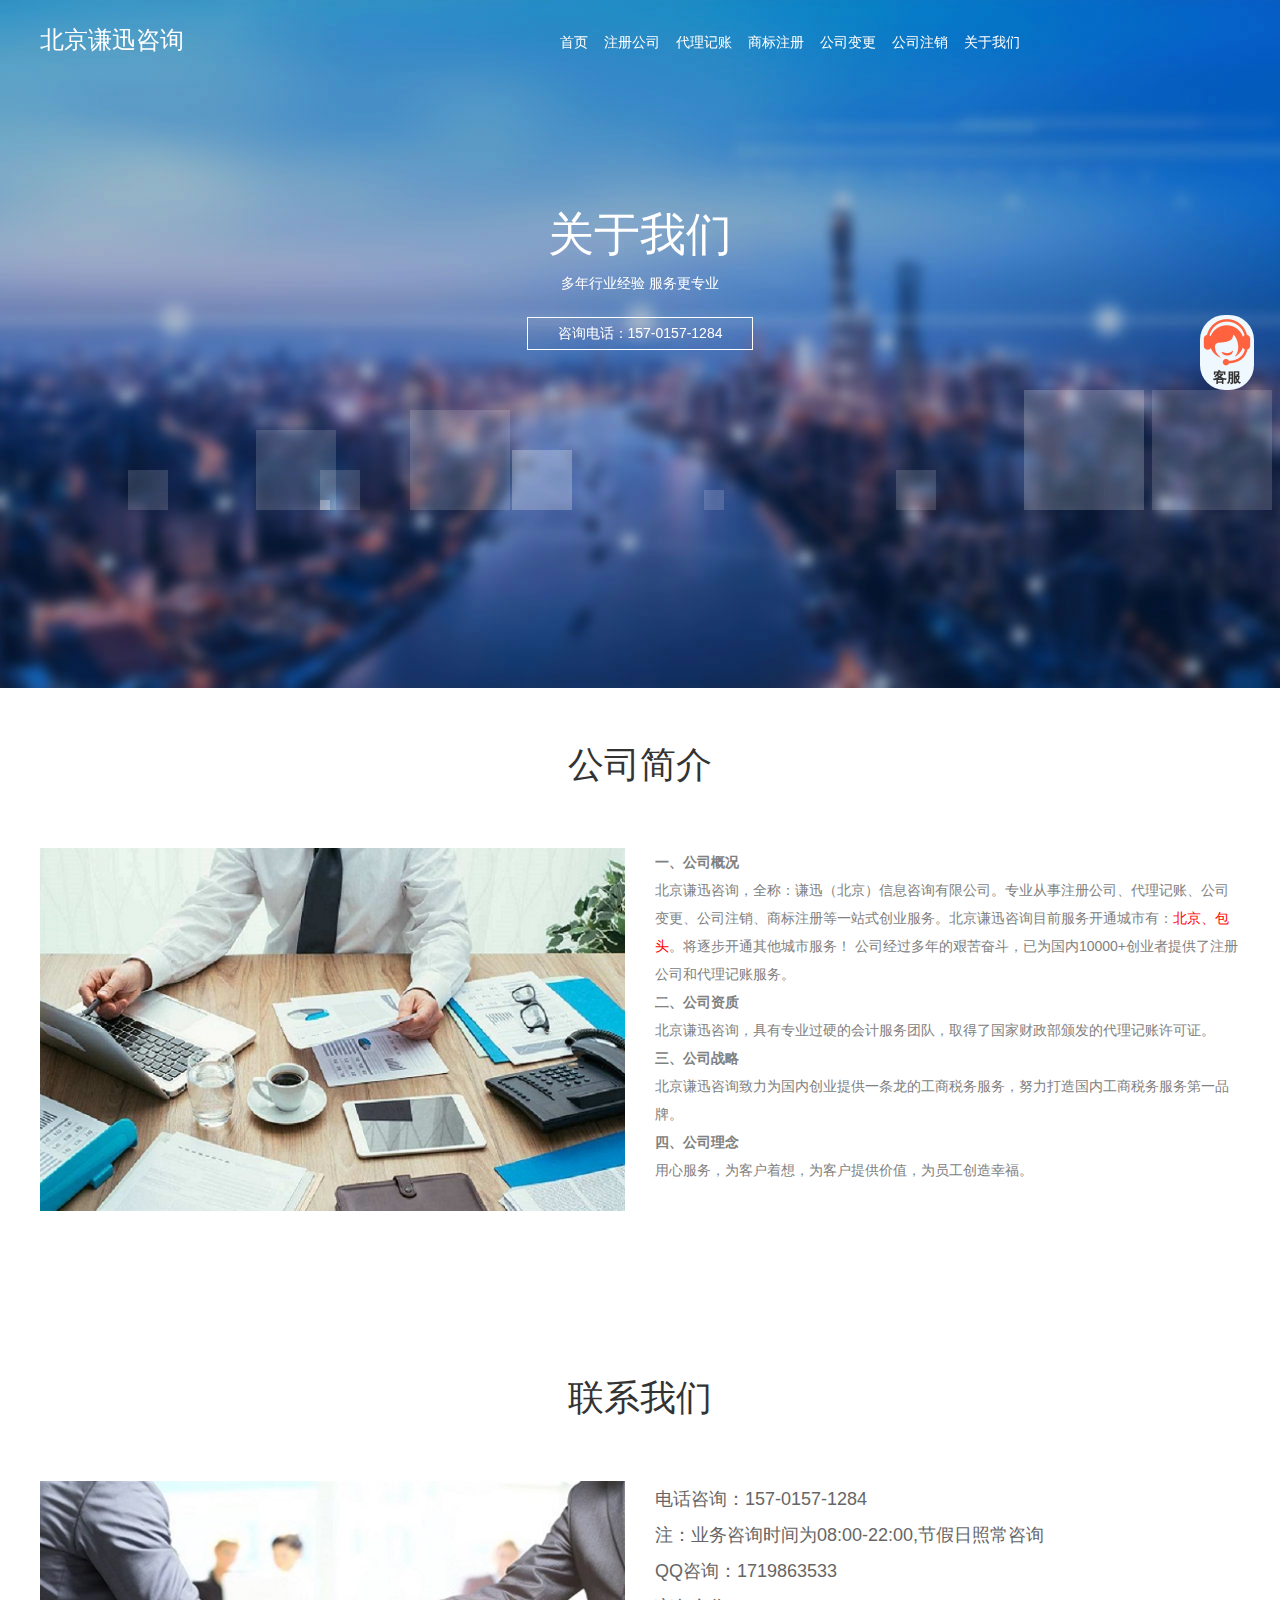
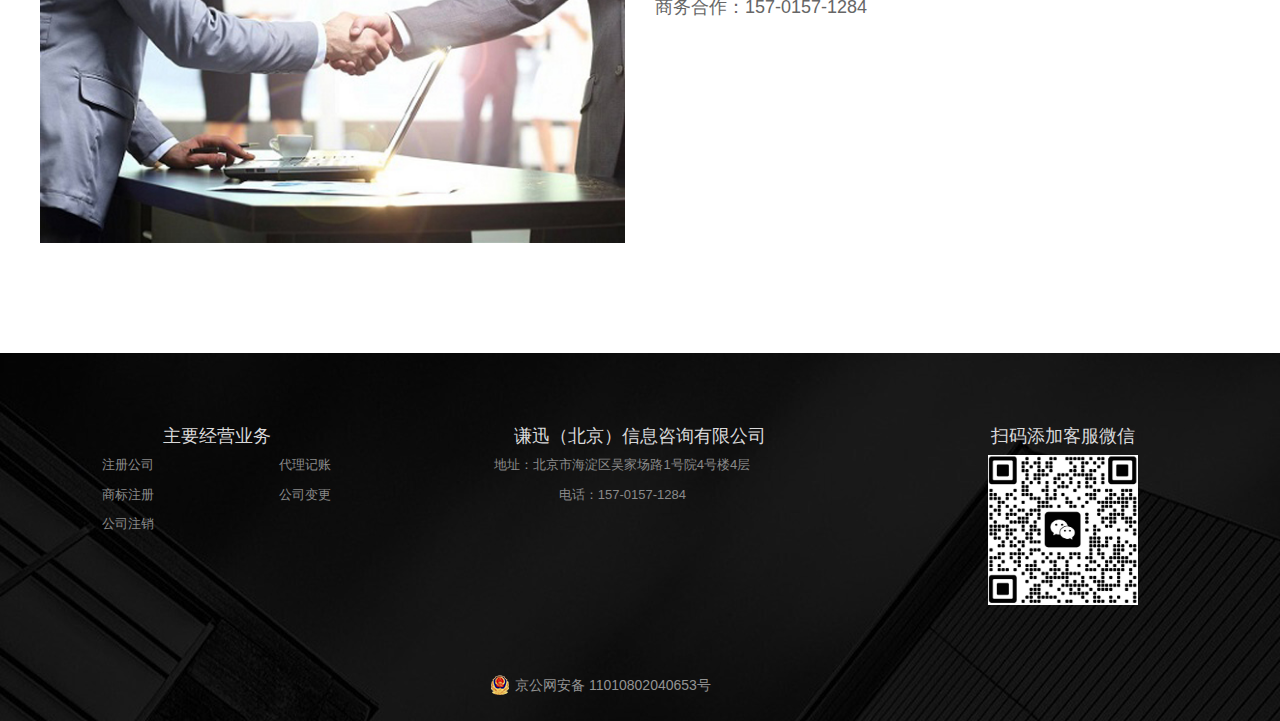
==== commit bc0b4dd9: "增加备案号" ====
--- a/about.html
+++ b/about.html
@@ -361,7 +361,9 @@
                                 </div>
                             </div>
 
-                            <div class="copyright">谦迅（北京）信息咨询有限公司版权所有 </div>
+                            <div style="width:300px;margin:0 auto; padding:20px 0;">
+                                <a target="_blank" href="http://www.beian.gov.cn/portal/registerSystemInfo?recordcode=11010802040653" style="display:inline-block;text-decoration:none;height:20px;line-height:20px;"><img src="picture/beian.png" style="float:left;"/><p style="float:left;height:20px;line-height:20px;margin: 0px 0px 0px 5px; color:#939393;">京公网安备 11010802040653号</p></a>
+                            </div>
                             <div class="jiqiren" style="display:none">
                                 <div class="copyright">友情链接：
                   <span class="STYLE3">
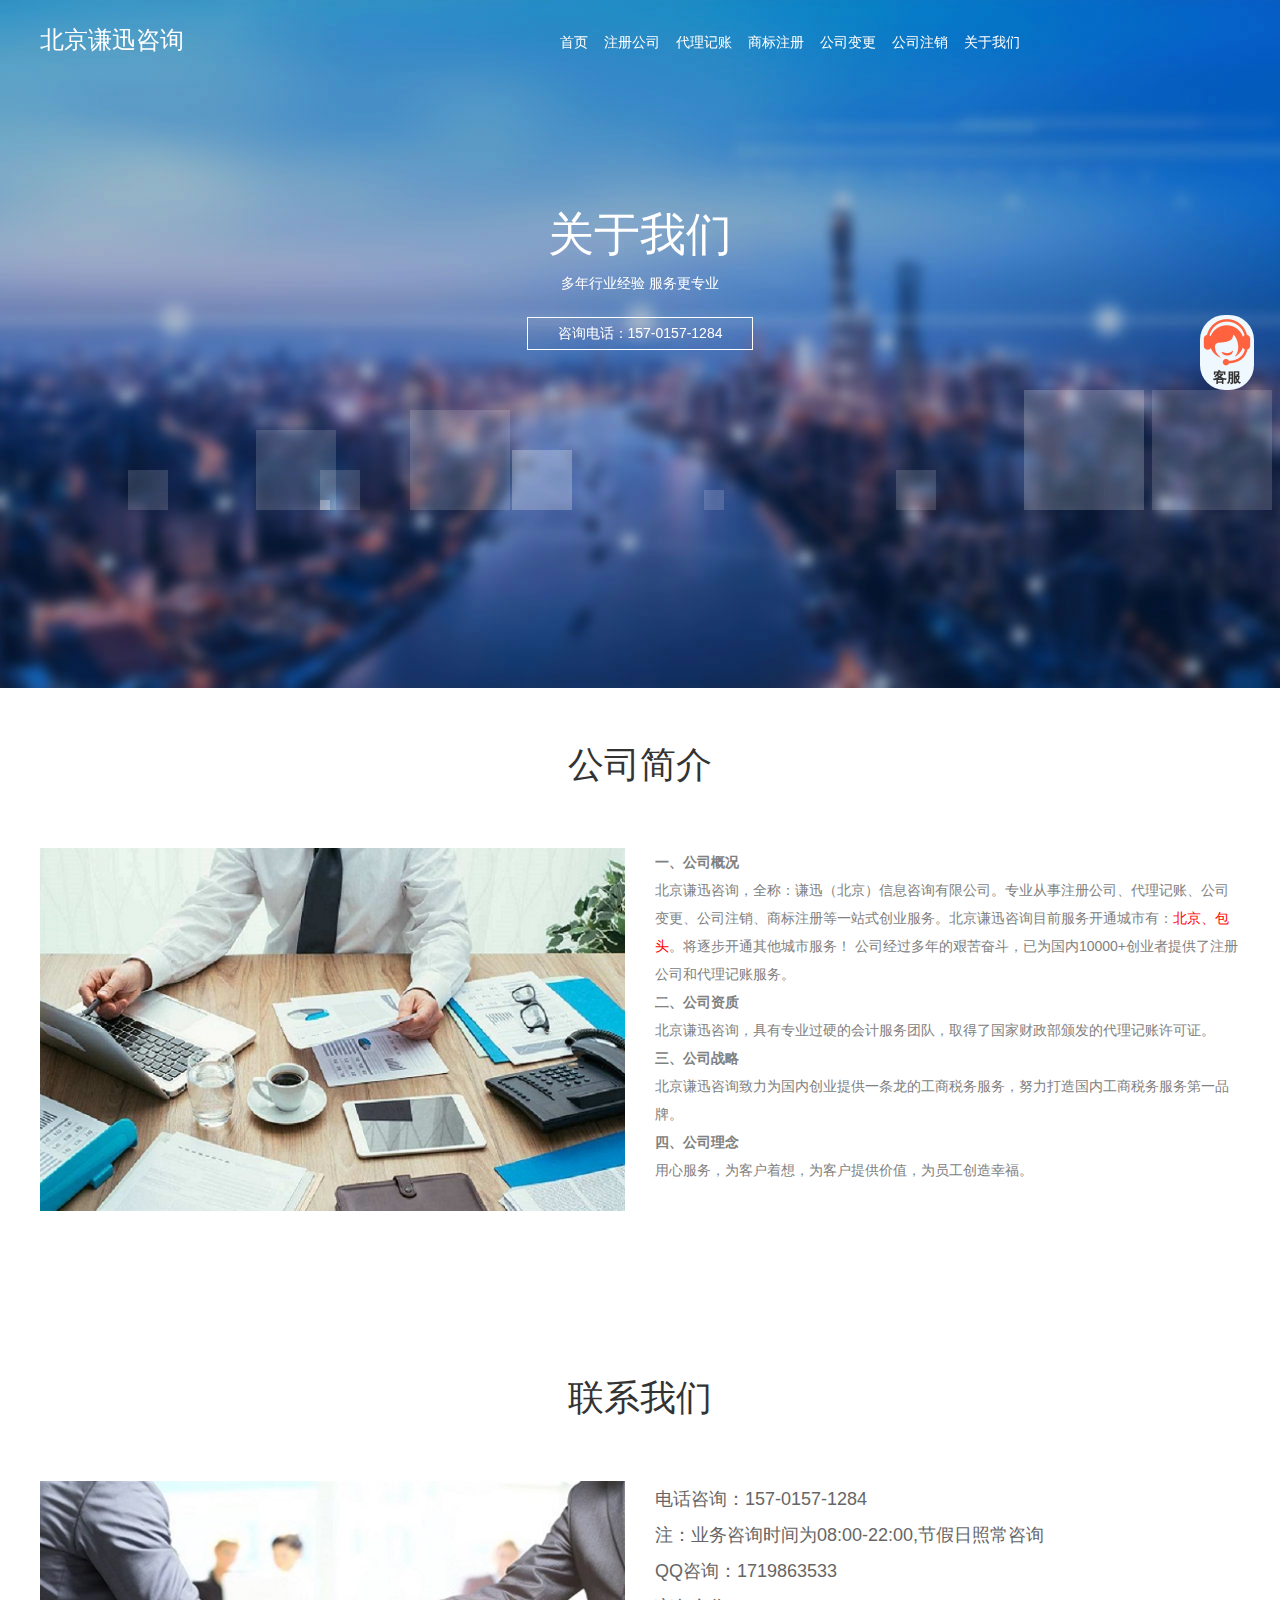
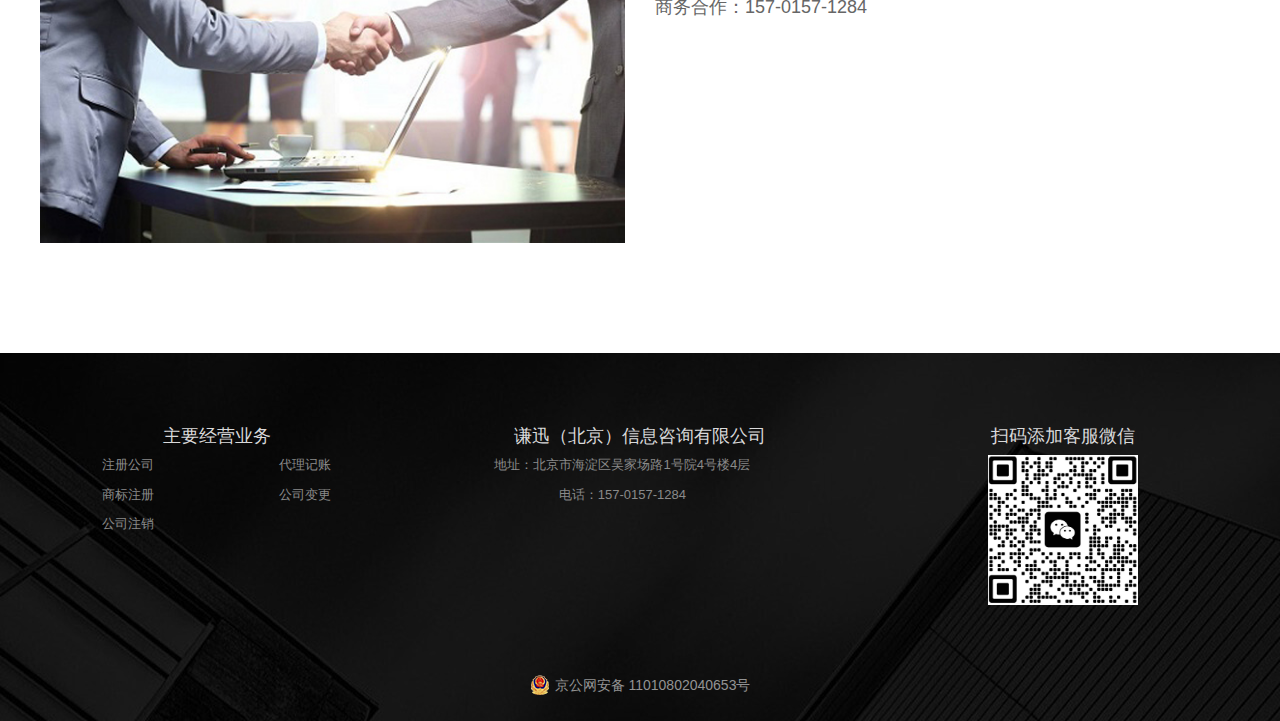
==== commit 37d4dfec: "footer优化" ====
--- a/about.html
+++ b/about.html
@@ -361,7 +361,7 @@
                                 </div>
                             </div>
 
-                            <div style="width:300px;margin:0 auto; padding:20px 0;">
+                            <div style="width:300px;margin:0 auto; padding:20px 0;text-align:center">
                                 <a target="_blank" href="http://www.beian.gov.cn/portal/registerSystemInfo?recordcode=11010802040653" style="display:inline-block;text-decoration:none;height:20px;line-height:20px;"><img src="picture/beian.png" style="float:left;"/><p style="float:left;height:20px;line-height:20px;margin: 0px 0px 0px 5px; color:#939393;">京公网安备 11010802040653号</p></a>
                             </div>
                             <div class="jiqiren" style="display:none">
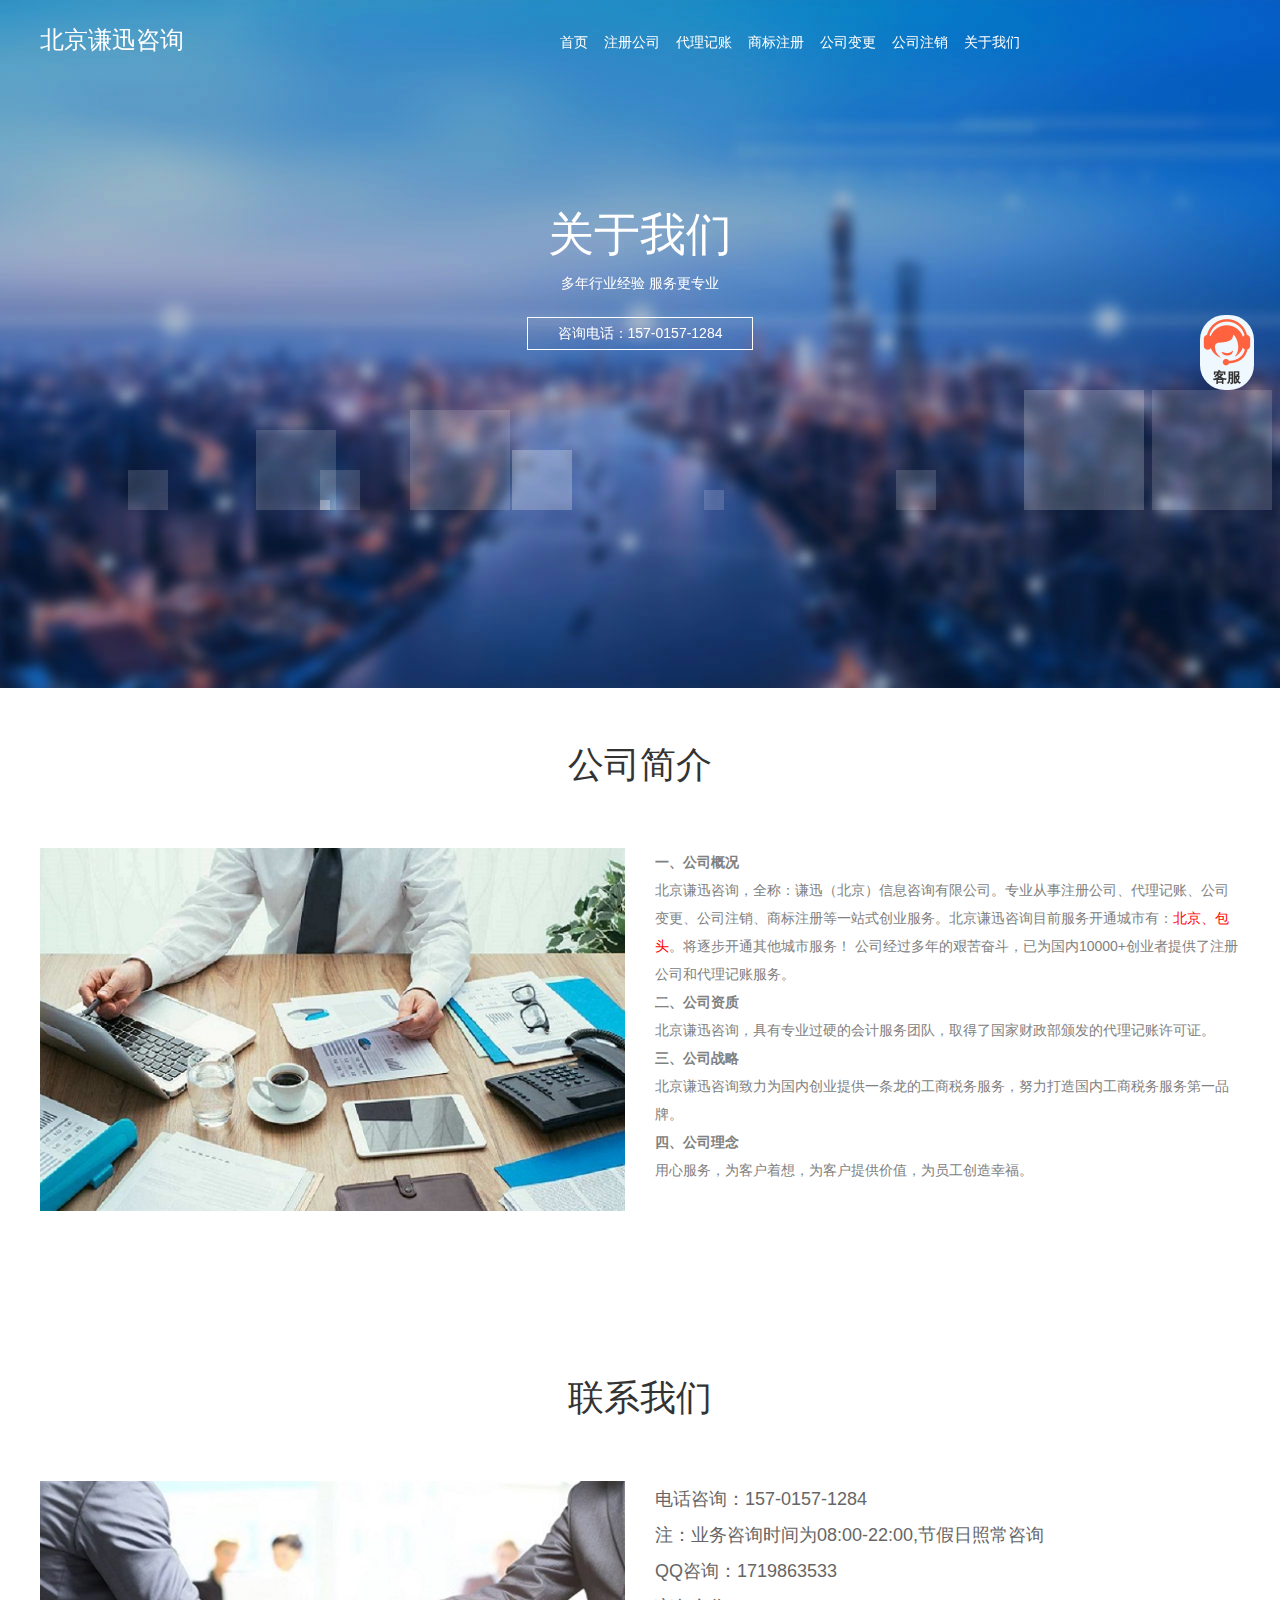
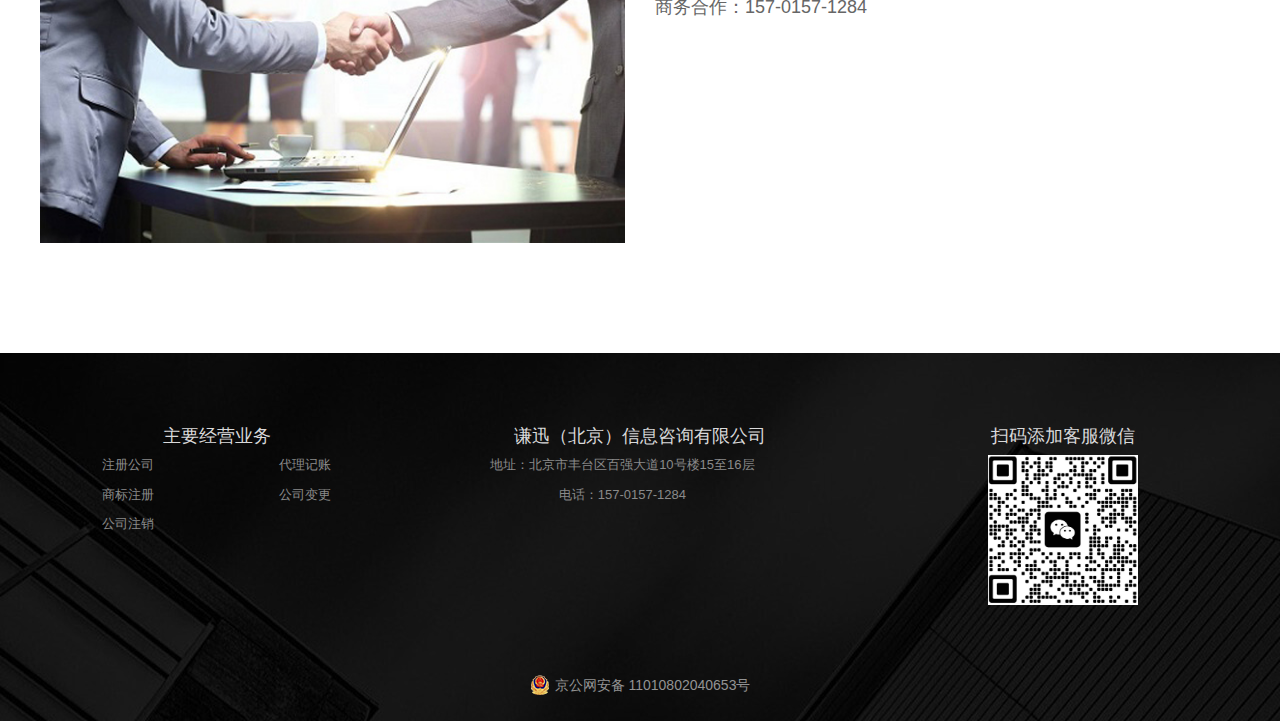
==== commit 9e6fc675: "Update about.html" ====
--- a/about.html
+++ b/about.html
@@ -337,7 +337,7 @@
                                                 <div class="footer_cotact_title text_align">谦迅（北京）信息咨询有限公司</div>
                                                 <ul>
                                                     <li><span
-                                                            class="footer_cotact_content">地址：北京市海淀区吴家场路1号院4号楼4层</span>
+                                                            class="footer_cotact_content">地址：北京市丰台区百强大道10号楼15至16层</span>
                                                     </li>
                                                     <li><span class="footer_cotact_content">电话：<a style="pointer-events: none" href="#" class="call">157-0157-1284</a></span>
                                                     </li>
@@ -395,4 +395,4 @@
 <SCRIPT langauge="javasript">document.oncontextmenu=new Function('event.returnValue=false;');document.onselectstart=new Function('event.returnValue=false;');</SCRIPT>
 
 </body>
-</html>+</html>
